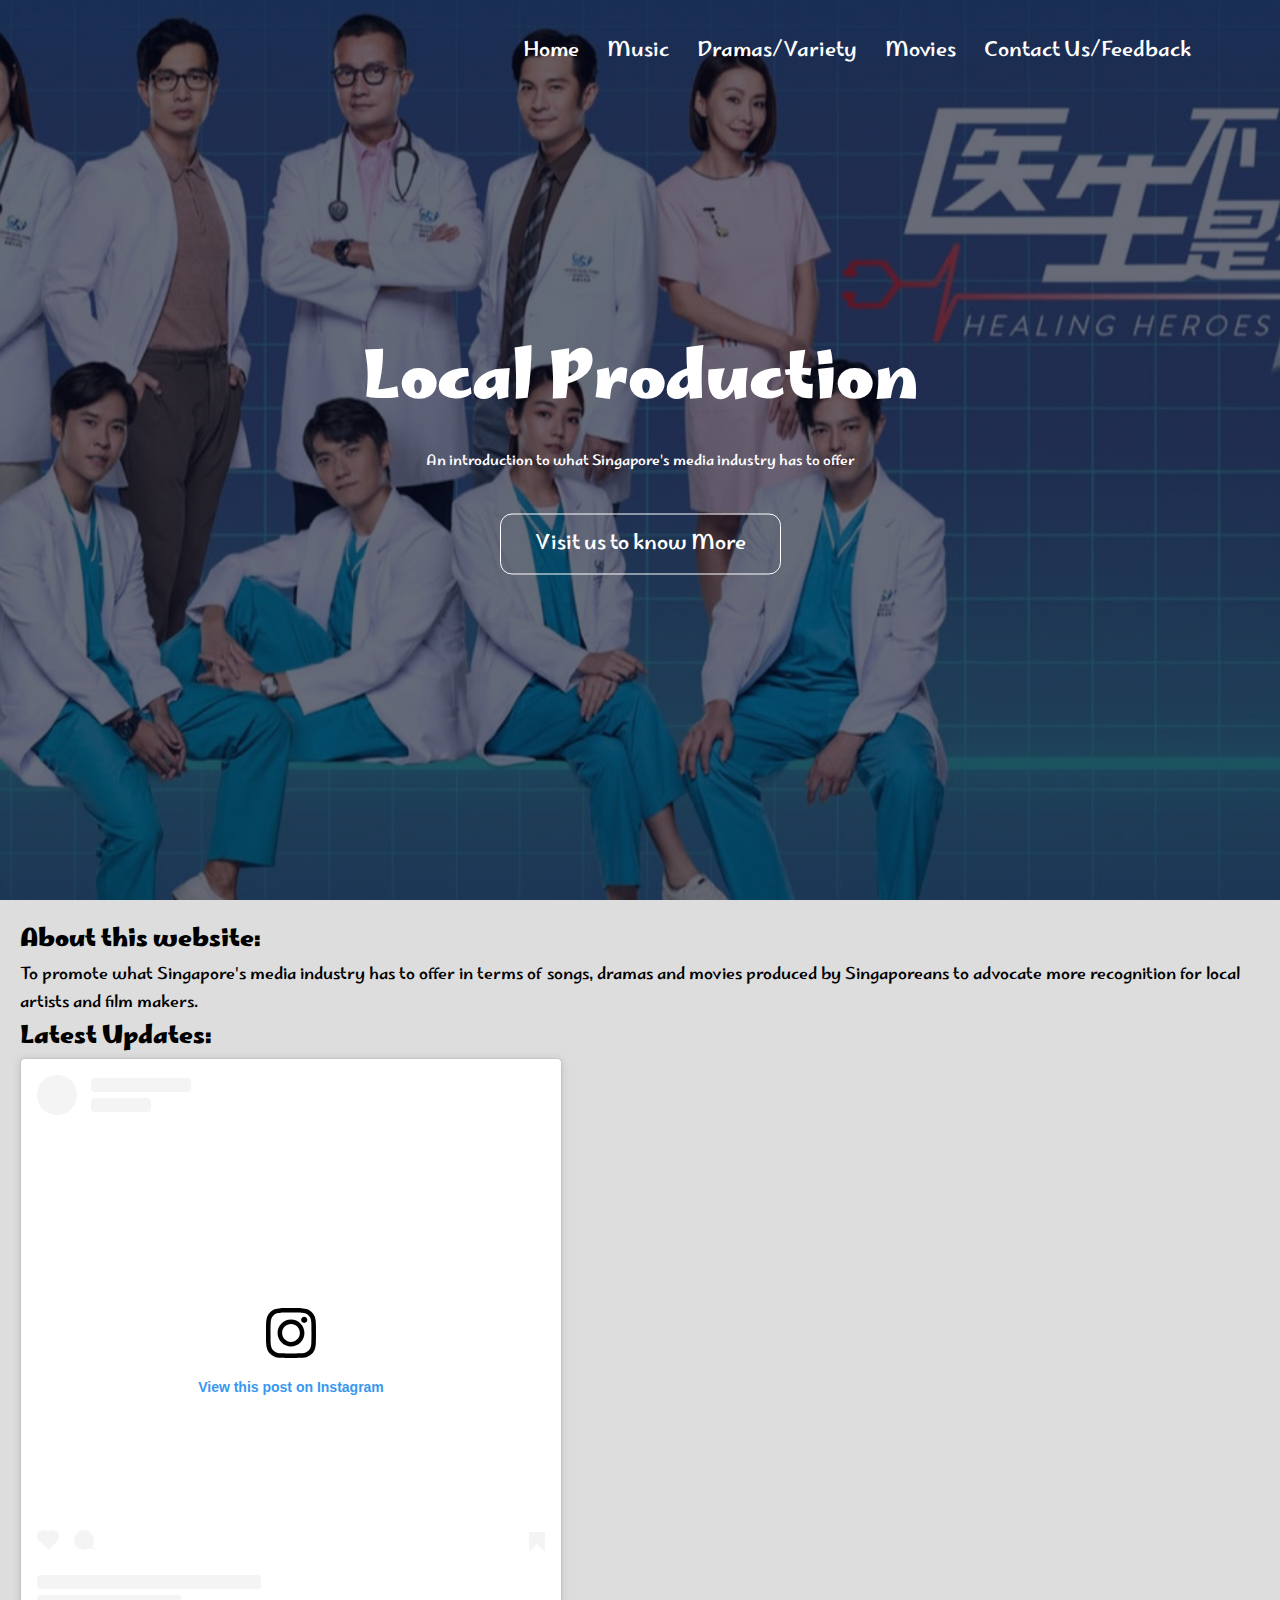
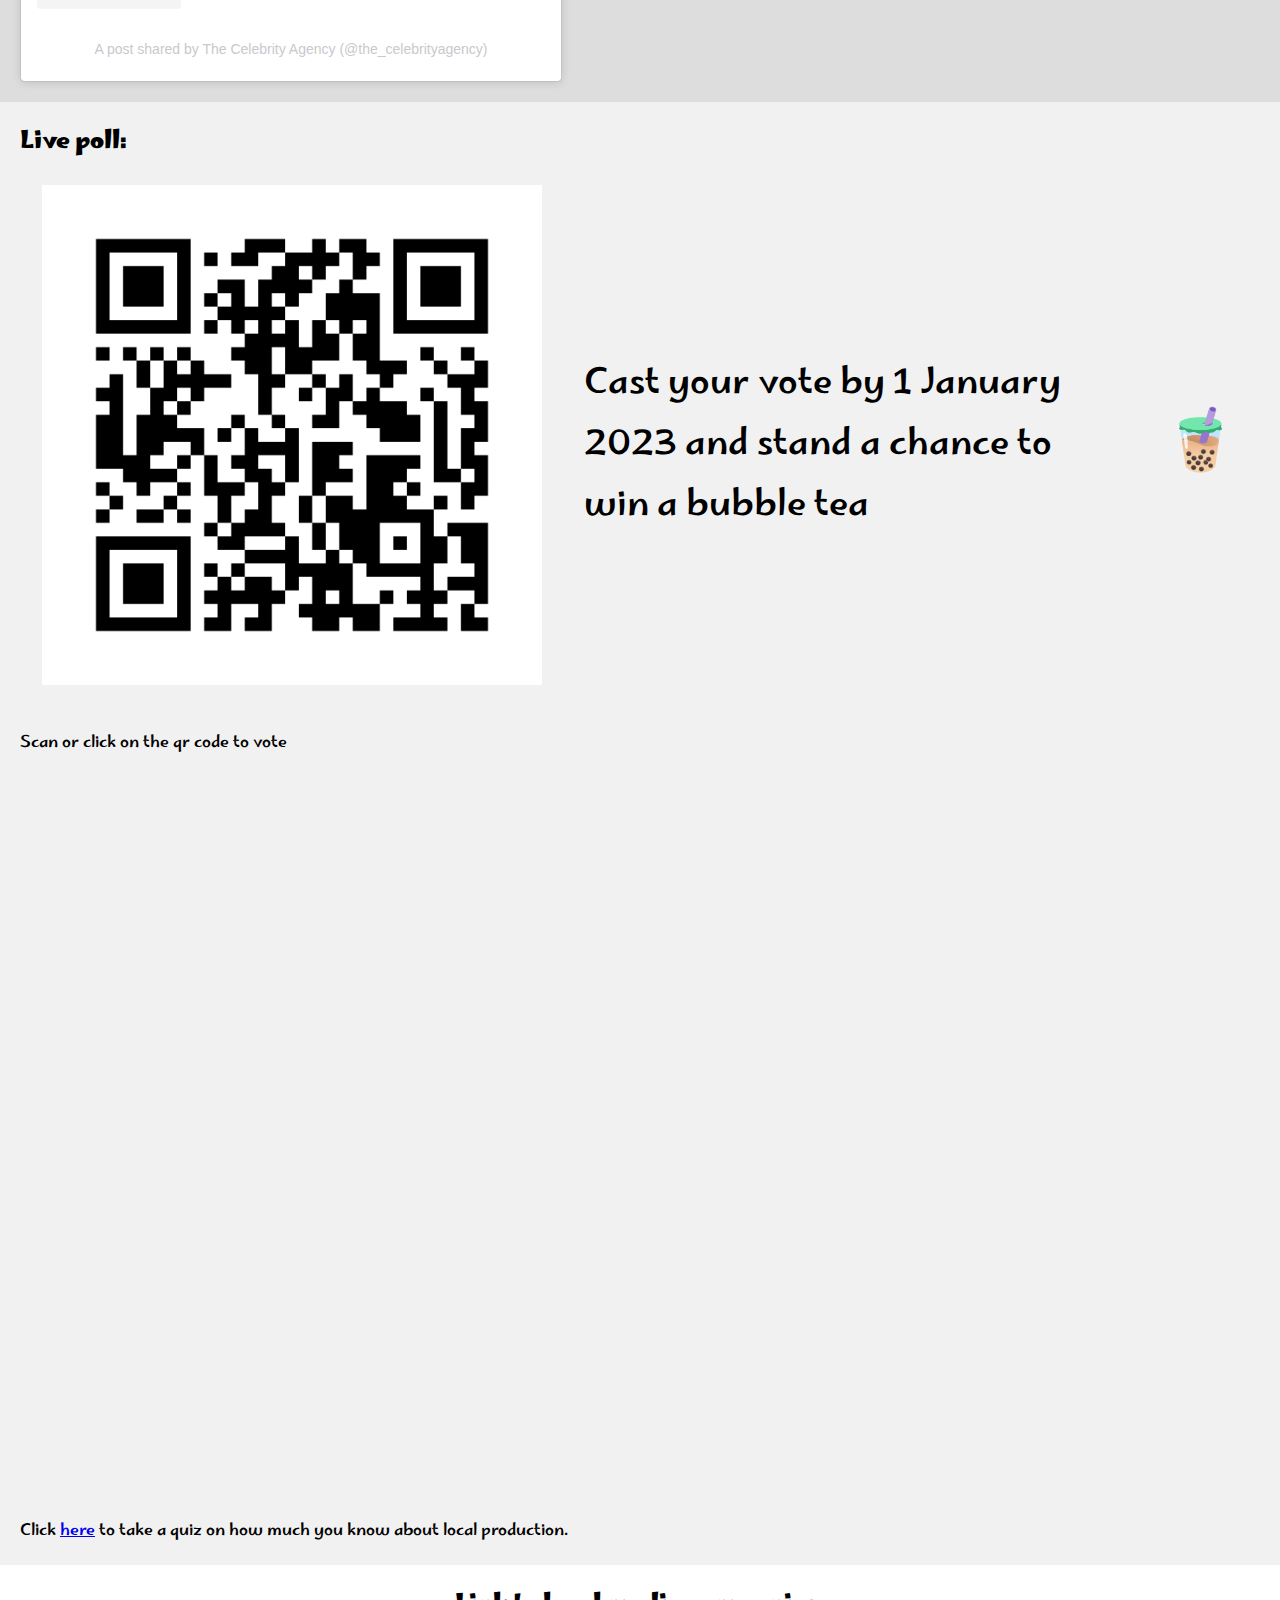
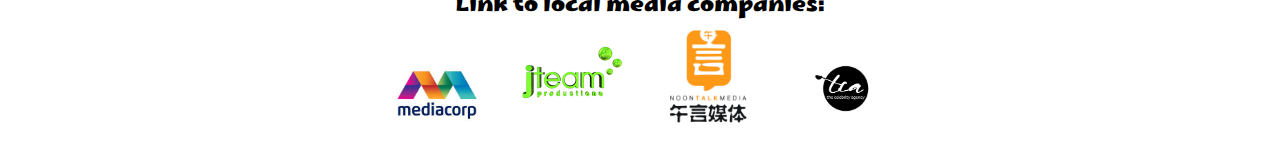
==== index.html @ 4b602568 "26 nov update" ====
<!DOCTYPE html>
<html lang="en">
<head>
    <meta charset="UTF-8">
    <meta http-equiv="X-UA-Compatible" content="IE=edge">
    <meta name="viewport" content="width=device-width, initial-scale=1.0">
    <title>Assignment 1</title>
    <link rel="icon" type="image/x-icon" href="/images/view.jpg">
    <link rel="stylesheet" href="style1.css">
    <link rel="preconnect" href="https://fonts.googleapis.com">
    <link rel="preconnect" href="https://fonts.gstatic.com" crossorigin>
    <link href="https://fonts.googleapis.com/css2?family=Marhey:wght@300&display=swap" rel="stylesheet">
    <link rel="stylesheet" href="https://stackpath.bootstrapcdn.com/font-awesome/4.7.0/css/font-awesome.min.css">
    
</head>
<body>
    <div class="homeheader">
        <nav>
            <div class="nav-links" id="navLinks">
                <i class="fa fa-times" onclick="hideMenu()"></i>
                <ul>
                    <li><a href="#">Home</a></li>
                    <li><a href="music.html">Music</a></li>
                    <li><a href="drama.html">Dramas/Variety</a></li>
                    <li><a href="">Movies</a></li>
                    <li><a href="">Contact Us/Feedback</a></li>
                </ul>
            </div>
            <i class="fa fa-bars" onclick="showMenu()"></i>
        </nav>
        <div class="textbox">
            <h1>Local Production</h1>
            <p>An introduction to what Singapore's media industry has to offer</p>
            <a href="" class="button">Visit us to know More</a>
        </div>
    </div>

    <div class="row">
        <div class="side">
          <h2>About this website: </h2>
          <p>To promote what Singapore's media 
              industry has to offer in terms of songs, dramas and 
              movies produced by Singaporeans to advocate more 
              recognition for local artists and film makers.</p>
            <h2>Latest Updates: </h2>
            <blockquote class="instagram-media" data-instgrm-captioned data-instgrm-permalink="https://www.instagram.com/p/ClJdMvepI_I/?utm_source=ig_embed&amp;utm_campaign=loading" data-instgrm-version="14" style=" background:#FFF; border:0; border-radius:3px; box-shadow:0 0 1px 0 rgba(0,0,0,0.5),0 1px 10px 0 rgba(0,0,0,0.15); margin: 1px; max-width:540px; min-width:326px; padding:0; width:99.375%; width:-webkit-calc(100% - 2px); width:calc(100% - 2px);"><div style="padding:16px;"> <a href="https://www.instagram.com/p/ClJdMvepI_I/?utm_source=ig_embed&amp;utm_campaign=loading" style=" background:#FFFFFF; line-height:0; padding:0 0; text-align:center; text-decoration:none; width:100%;" target="_blank"> <div style=" display: flex; flex-direction: row; align-items: center;"> <div style="background-color: #F4F4F4; border-radius: 50%; flex-grow: 0; height: 40px; margin-right: 14px; width: 40px;"></div> <div style="display: flex; flex-direction: column; flex-grow: 1; justify-content: center;"> <div style=" background-color: #F4F4F4; border-radius: 4px; flex-grow: 0; height: 14px; margin-bottom: 6px; width: 100px;"></div> <div style=" background-color: #F4F4F4; border-radius: 4px; flex-grow: 0; height: 14px; width: 60px;"></div></div></div><div style="padding: 19% 0;"></div> <div style="display:block; height:50px; margin:0 auto 12px; width:50px;"><svg width="50px" height="50px" viewBox="0 0 60 60" version="1.1" xmlns="https://www.w3.org/2000/svg" xmlns:xlink="https://www.w3.org/1999/xlink"><g stroke="none" stroke-width="1" fill="none" fill-rule="evenodd"><g transform="translate(-511.000000, -20.000000)" fill="#000000"><g><path d="M556.869,30.41 C554.814,30.41 553.148,32.076 553.148,34.131 C553.148,36.186 554.814,37.852 556.869,37.852 C558.924,37.852 560.59,36.186 560.59,34.131 C560.59,32.076 558.924,30.41 556.869,30.41 M541,60.657 C535.114,60.657 530.342,55.887 530.342,50 C530.342,44.114 535.114,39.342 541,39.342 C546.887,39.342 551.658,44.114 551.658,50 C551.658,55.887 546.887,60.657 541,60.657 M541,33.886 C532.1,33.886 524.886,41.1 524.886,50 C524.886,58.899 532.1,66.113 541,66.113 C549.9,66.113 557.115,58.899 557.115,50 C557.115,41.1 549.9,33.886 541,33.886 M565.378,62.101 C565.244,65.022 564.756,66.606 564.346,67.663 C563.803,69.06 563.154,70.057 562.106,71.106 C561.058,72.155 560.06,72.803 558.662,73.347 C557.607,73.757 556.021,74.244 553.102,74.378 C549.944,74.521 548.997,74.552 541,74.552 C533.003,74.552 532.056,74.521 528.898,74.378 C525.979,74.244 524.393,73.757 523.338,73.347 C521.94,72.803 520.942,72.155 519.894,71.106 C518.846,70.057 518.197,69.06 517.654,67.663 C517.244,66.606 516.755,65.022 516.623,62.101 C516.479,58.943 516.448,57.996 516.448,50 C516.448,42.003 516.479,41.056 516.623,37.899 C516.755,34.978 517.244,33.391 517.654,32.338 C518.197,30.938 518.846,29.942 519.894,28.894 C520.942,27.846 521.94,27.196 523.338,26.654 C524.393,26.244 525.979,25.756 528.898,25.623 C532.057,25.479 533.004,25.448 541,25.448 C548.997,25.448 549.943,25.479 553.102,25.623 C556.021,25.756 557.607,26.244 558.662,26.654 C560.06,27.196 561.058,27.846 562.106,28.894 C563.154,29.942 563.803,30.938 564.346,32.338 C564.756,33.391 565.244,34.978 565.378,37.899 C565.522,41.056 565.552,42.003 565.552,50 C565.552,57.996 565.522,58.943 565.378,62.101 M570.82,37.631 C570.674,34.438 570.167,32.258 569.425,30.349 C568.659,28.377 567.633,26.702 565.965,25.035 C564.297,23.368 562.623,22.342 560.652,21.575 C558.743,20.834 556.562,20.326 553.369,20.18 C550.169,20.033 549.148,20 541,20 C532.853,20 531.831,20.033 528.631,20.18 C525.438,20.326 523.257,20.834 521.349,21.575 C519.376,22.342 517.703,23.368 516.035,25.035 C514.368,26.702 513.342,28.377 512.574,30.349 C511.834,32.258 511.326,34.438 511.181,37.631 C511.035,40.831 511,41.851 511,50 C511,58.147 511.035,59.17 511.181,62.369 C511.326,65.562 511.834,67.743 512.574,69.651 C513.342,71.625 514.368,73.296 516.035,74.965 C517.703,76.634 519.376,77.658 521.349,78.425 C523.257,79.167 525.438,79.673 528.631,79.82 C531.831,79.965 532.853,80.001 541,80.001 C549.148,80.001 550.169,79.965 553.369,79.82 C556.562,79.673 558.743,79.167 560.652,78.425 C562.623,77.658 564.297,76.634 565.965,74.965 C567.633,73.296 568.659,71.625 569.425,69.651 C570.167,67.743 570.674,65.562 570.82,62.369 C570.966,59.17 571,58.147 571,50 C571,41.851 570.966,40.831 570.82,37.631"></path></g></g></g></svg></div><div style="padding-top: 8px;"> <div style=" color:#3897f0; font-family:Arial,sans-serif; font-size:14px; font-style:normal; font-weight:550; line-height:18px;">View this post on Instagram</div></div><div style="padding: 12.5% 0;"></div> <div style="display: flex; flex-direction: row; margin-bottom: 14px; align-items: center;"><div> <div style="background-color: #F4F4F4; border-radius: 50%; height: 12.5px; width: 12.5px; transform: translateX(0px) translateY(7px);"></div> <div style="background-color: #F4F4F4; height: 12.5px; transform: rotate(-45deg) translateX(3px) translateY(1px); width: 12.5px; flex-grow: 0; margin-right: 14px; margin-left: 2px;"></div> <div style="background-color: #F4F4F4; border-radius: 50%; height: 12.5px; width: 12.5px; transform: translateX(9px) translateY(-18px);"></div></div><div style="margin-left: 8px;"> <div style=" background-color: #F4F4F4; border-radius: 50%; flex-grow: 0; height: 20px; width: 20px;"></div> <div style=" width: 0; height: 0; border-top: 2px solid transparent; border-left: 6px solid #f4f4f4; border-bottom: 2px solid transparent; transform: translateX(16px) translateY(-4px) rotate(30deg)"></div></div><div style="margin-left: auto;"> <div style=" width: 0px; border-top: 8px solid #F4F4F4; border-right: 8px solid transparent; transform: translateY(16px);"></div> <div style=" background-color: #F4F4F4; flex-grow: 0; height: 12px; width: 16px; transform: translateY(-4px);"></div> <div style=" width: 0; height: 0; border-top: 8px solid #F4F4F4; border-left: 8px solid transparent; transform: translateY(-4px) translateX(8px);"></div></div></div> <div style="display: flex; flex-direction: column; flex-grow: 1; justify-content: center; margin-bottom: 24px;"> <div style=" background-color: #F4F4F4; border-radius: 4px; flex-grow: 0; height: 14px; margin-bottom: 6px; width: 224px;"></div> <div style=" background-color: #F4F4F4; border-radius: 4px; flex-grow: 0; height: 14px; width: 144px;"></div></div></a><p style=" color:#c9c8cd; font-family:Arial,sans-serif; font-size:14px; line-height:17px; margin-bottom:0; margin-top:8px; overflow:hidden; padding:8px 0 7px; text-align:center; text-overflow:ellipsis; white-space:nowrap;"><a href="https://www.instagram.com/p/ClJdMvepI_I/?utm_source=ig_embed&amp;utm_campaign=loading" style=" color:#c9c8cd; font-family:Arial,sans-serif; font-size:14px; font-style:normal; font-weight:normal; line-height:17px; text-decoration:none;" target="_blank">A post shared by The Celebrity Agency (@the_celebrityagency)</a></p></div></blockquote> <script async src="//www.instagram.com/embed.js"></script>
            
        </div>
        <div class="main">
          <h2>Live poll: </h2>
          <table>
            <tr>
                <td><a href="https://www.menti.com/alieu81djxgp" target="_blank"><img src="images/mentimeter_qr_code.png" alt="qr code"></a></td>
                <td>Cast your vote by 1 January 2023 and stand a chance to win a bubble tea</td>
                <td class="bbt"> &#129483;</td>
            </tr>
          </table>
          
          <p>Scan or click on the qr code to vote </p>
          <div style='position: relative; padding-bottom: 56.25%; padding-top: 35px; height: 0; overflow: hidden;'><iframe sandbox='allow-scripts allow-same-origin' allowfullscreen='true' allowtransparency='true' frameborder='0' height='315' src='https://www.mentimeter.com/app/presentation/alr4zv8i4zewime5y5rqk4ont7d98p7d/embed' style='position: absolute; top: 0; left: 0; width: 100%;height: 100%' width='420'></iframe></div>
          <br>
          <p>Click <a href="quiz.html" target="_blank" class="text">here</a> to take a quiz on how much you know about local production.</p>
          
        </div>
    </div>
    <div class="footer">
        <h2>Link to local media companies: </h2>
        <a href="https://www.mediacorp.sg/" target="_blank"><img src="images/mediacorp.jpeg" alt=""></a>&emsp;&emsp;
        <a href="https://jteam.com.sg/" target="_blank"><img src="images/jteam.png" alt=""></a>&emsp;&emsp;
        <a href="https://noontalk.com/" target="_blank"><img src="images/noontalk.jpeg" alt=""></a>&emsp;&emsp;
        <a href="https://www.mediacorp.sg/business/tca" target="_blank"><img src="images/tca.jpg" alt="" ></a>
    </div>

    <!----JavaScript for toggle menu---->
    <script>
        var navLinks=document.getElementById("navLinks");
        function showMenu(){
            navLinks.style.left="0";
        }
        function hideMenu(){
            navLinks.style.left="-200px";
        }
    </script>

</body>
</html>
---- style1.css ----
*{
    margin:0;
    padding:0;
    font-family: 'Marhey', cursive;
}

img{
    width:100px;
}

table img{
    width:500px;
}

table{
    width:100%;
}

table td{
    font-size: 35px;
    padding:20px;
}

.newbutton{
    display:inline-block;
    text-decoration:none;
    color:black;
    border:1px solid black;
    padding:12px 34px;
    font-size: 20px;
    background:transparent;
    position:relative;
    cursor:pointer;
    border-radius: 12px;
    background:lightblue;
}

.newbutton:hover{
    border: 1px solid #f44336;
    background:#f44336;
    transition: 1s;
    color:white;

}

.bbt{
    font-size:60px;
}

.homeheader{
    min-height: 100vh;
    width: 100%;
    background-image: linear-gradient(rgba(4, 9, 30, 0.6),rgba(4,9,30,0.6)),url(images/yisheng1.jpg);
    background-position:center;
    background-size:cover;
    position:relative;
    
}

.musicheader{
    min-height: 100vh;
    width: 100%;
    background-image: linear-gradient(rgba(4, 9, 30, 0.6),rgba(4,9,30,0.6)),url(images/music.webp);
    background-position:center;
    background-size:cover;
    position:relative;
    
}

.dramaheader{
    min-height: 100vh;
    width: 100%;
    background-image: linear-gradient(rgba(4, 9, 30, 0.6),rgba(4,9,30,0.6)),url(images/drama.jpg);
    background-position:center;
    background-size:cover;
    position:relative;
    
}

.quizheader{
    min-height: 100vh;
    width: 100%;
    background-image: linear-gradient(rgba(4, 9, 30, 0.6),rgba(4,9,30,0.6)),url(images/quiz.jpeg);
    background-position:center;
    background-size:cover;
    position:relative;
    
}

nav{
    display:flex;
    padding: 2% 6%;
    justify-content: space-between;
    align-items: center;
    
}


.nav-links{
    flex:1;
    text-align:right;
    
}

.nav-links ul li{
    list-style:none;
    display:inline-block;
    padding: 8px 12px;
    position:relative; 
}

.nav-links ul li a{
    color:#fff;
    text-decoration: none;
    font-size: 20px;
}

.nav-links ul li::after{
    content: '';
    width:0%;
    height: 2px;
    background:#f44336;
    display:block;
    margin:auto;
    transition: 0.5s;
}

.nav-links ul li:hover:after{
    width:100%;
}

.textbox{
    width:90%;
    color:#fff;
    position:absolute;
    top:50%;
    left:50%;
    transform:translate(-50%,-50%);
    text-align: center;
}

.textbox h1{
    font-size:65px;
}

.textbox p{
    margin:10px 0 40px;
    font-size:14px;
    color:#fff;
}

.button{
    display:inline-block;
    text-decoration:none;
    color:#fff;
    border:1px solid #fff;
    padding:12px 34px;
    font-size: 20px;
    background:transparent;
    position:relative;
    cursor:pointer;
    border-radius: 12px;
}

.button:hover{
    border: 1px solid #f44336;
    background:#f44336;
    transition: 1s;

}

nav .fa{
    display:none;
}


* {
    box-sizing: border-box;
  }

.row {  
    display: -ms-flexbox; /* IE10 */
    display: flex;
    -ms-flex-wrap: wrap; /* IE10 */
    flex-wrap: wrap;
}

.side {
    -ms-flex: 30%; /* IE10 */
    flex: 30%;
    background-color: #ddd;
    padding: 20px;
}

/* Main column */
.main {   
    -ms-flex: 70%; /* IE10 */
    flex: 70%;
    background-color: #f1f1f1;
    padding: 20px;
}

.footer {
    padding: 20px;
    text-align: center;
    background: white;
}



@media(max-width: 700px){
    .textbox h1{
        font-size:20px;
    }
    .nav-links ul li{
        display:block;
    }
    .nav-links{
        position:absolute;
        background:#f44336;
        height:100vh;
        width:200px;
        top:0;
        right:-200px;
        text-align: left;
        z-index:2;
        transition: 1s;
    }
    nav .fa{
        display:block;
        color:#fff;
        margin:10px;
        font-size:22px;
        cursor:pointer;
    }
    .nav-links ul{
        padding:30px;

    }
    .row{   
        flex-direction: column;
    }

    table td{
        font-size: 30px;
        display: flex;
        flex-direction: column;
        align-items: center;
        text-align: center;
    }

    table img{
        width:100%;
    }
    
}
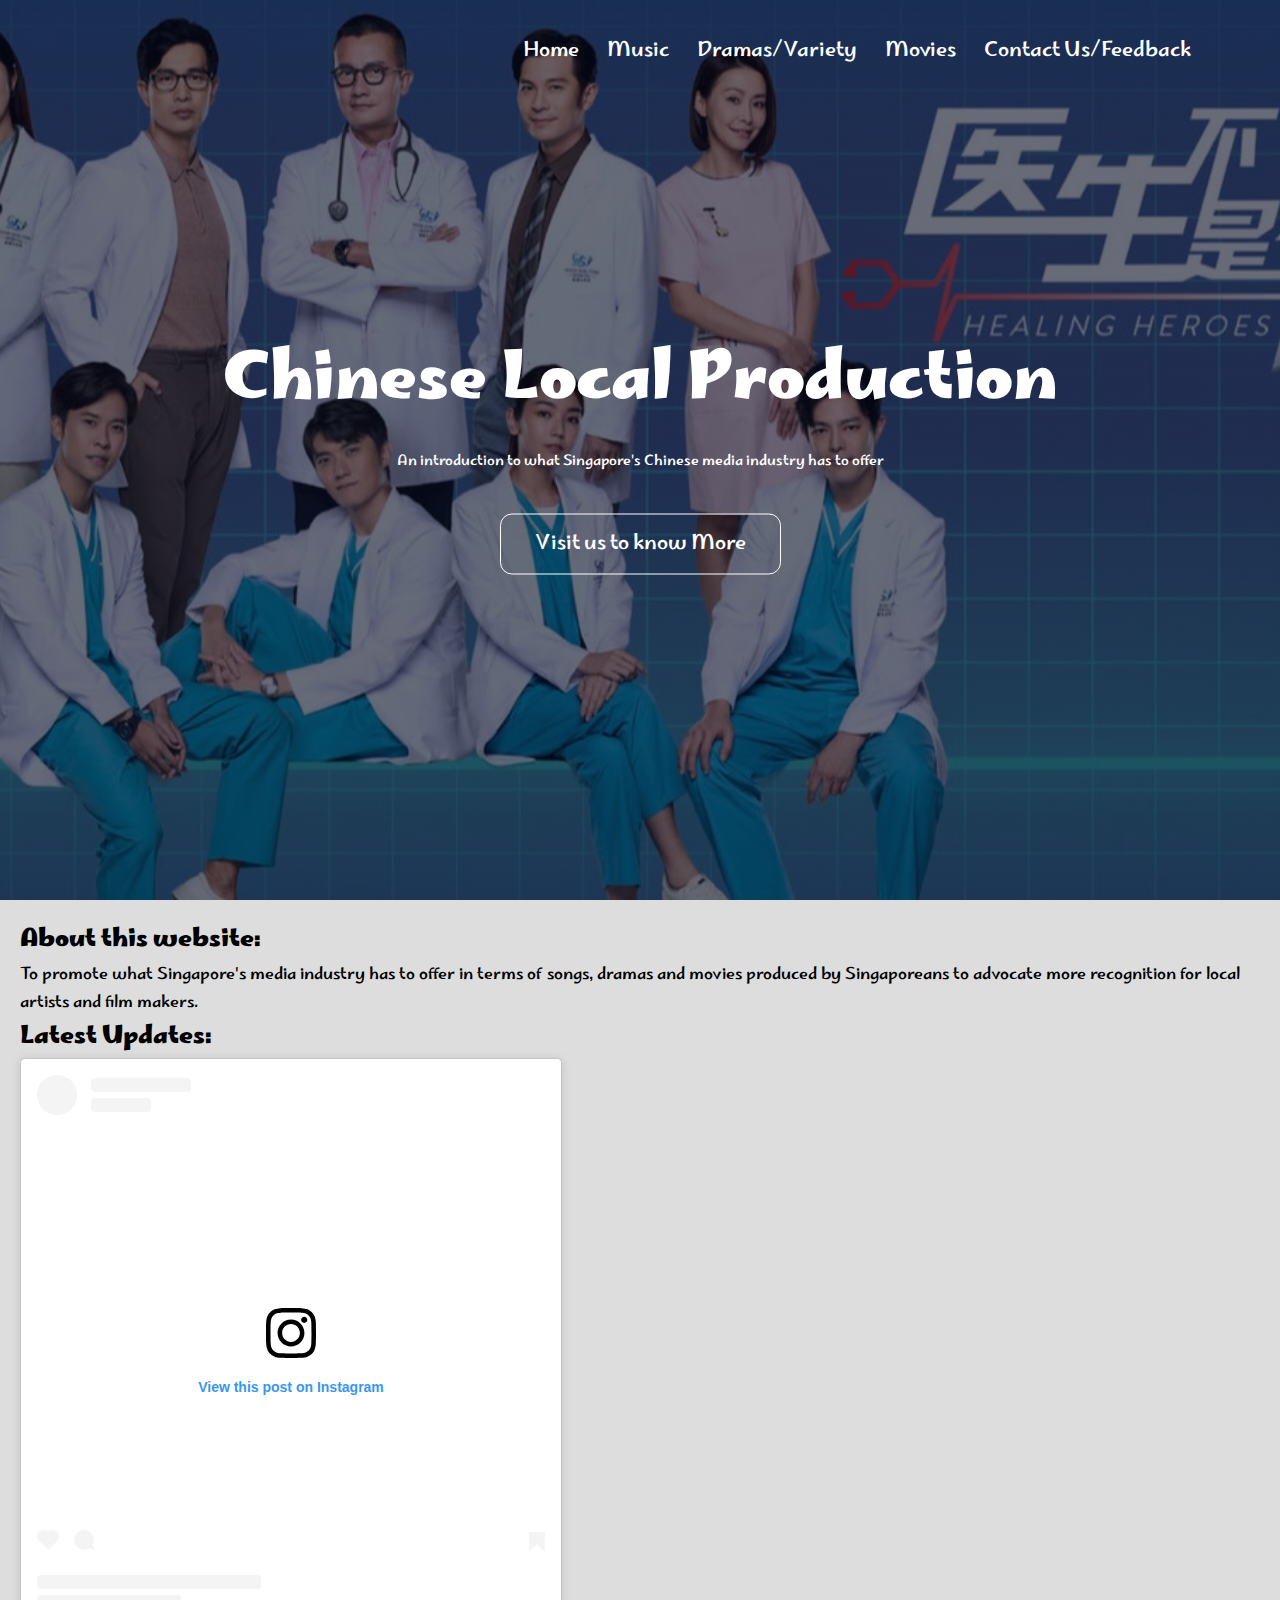
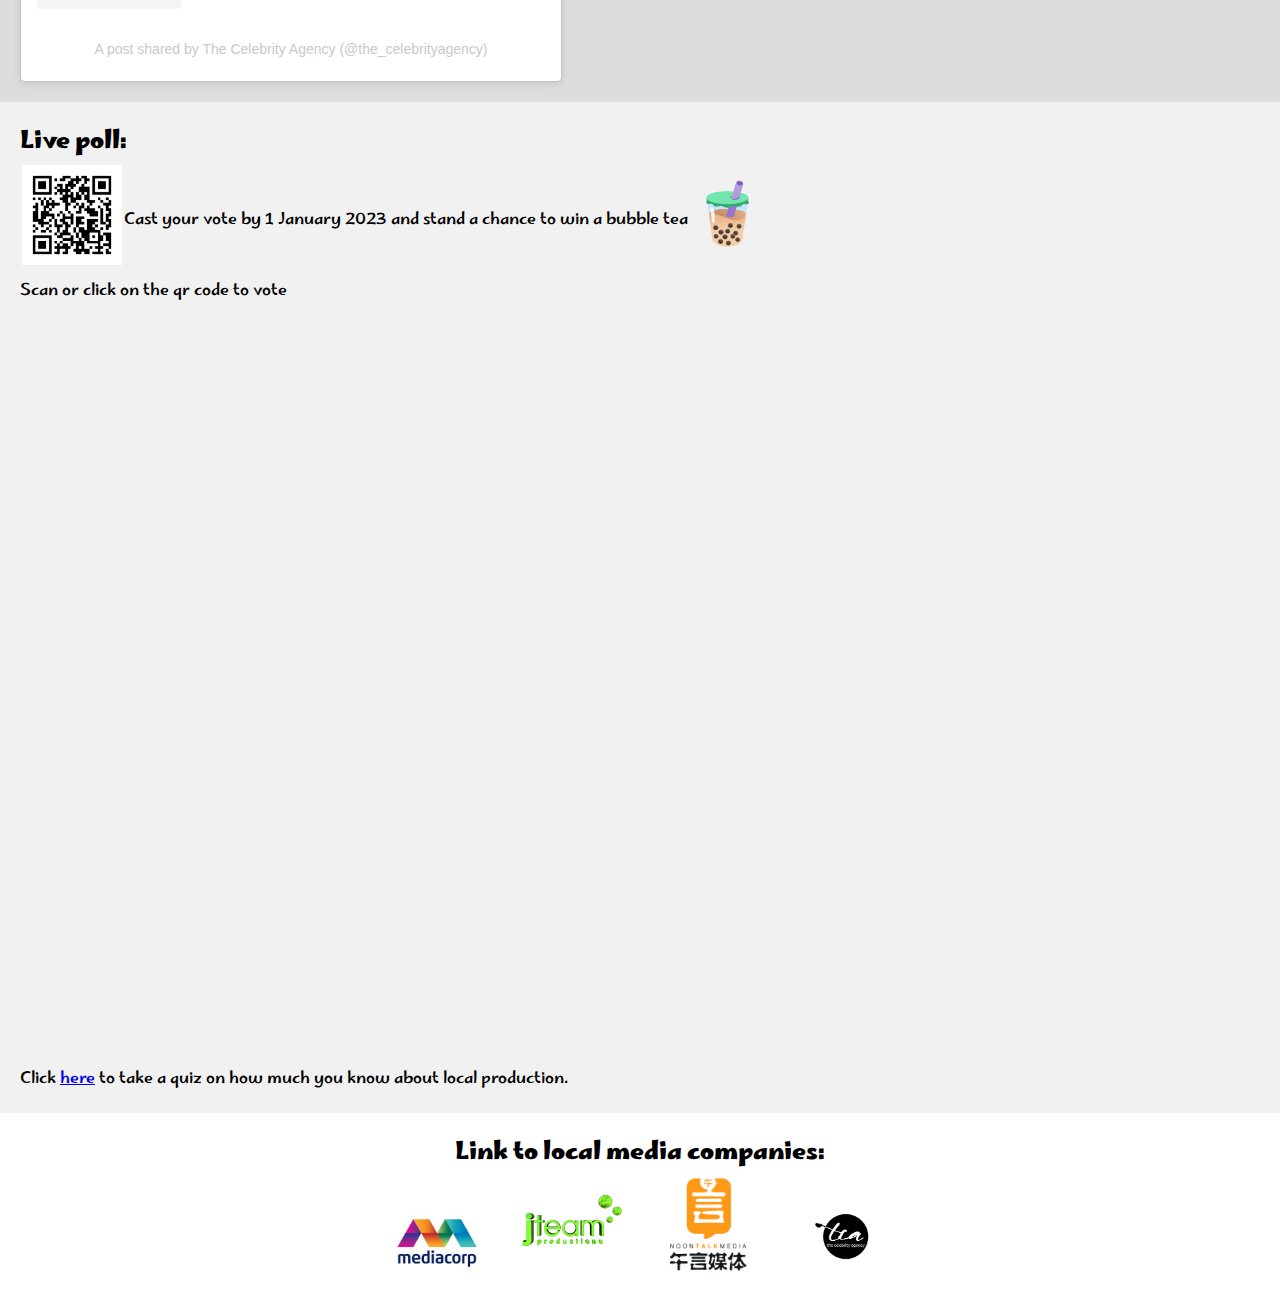
==== commit ef3b6591: "27 nov update" ====
--- a/index.html
+++ b/index.html
@@ -22,16 +22,16 @@
                     <li><a href="#">Home</a></li>
                     <li><a href="music.html">Music</a></li>
                     <li><a href="drama.html">Dramas/Variety</a></li>
-                    <li><a href="">Movies</a></li>
-                    <li><a href="">Contact Us/Feedback</a></li>
+                    <li><a href="movies.html">Movies</a></li>
+                    <li><a href="feedback.html">Contact Us/Feedback</a></li>
                 </ul>
             </div>
             <i class="fa fa-bars" onclick="showMenu()"></i>
         </nav>
         <div class="textbox">
-            <h1>Local Production</h1>
-            <p>An introduction to what Singapore's media industry has to offer</p>
-            <a href="" class="button">Visit us to know More</a>
+            <h1>Chinese Local Production</h1>
+            <p>An introduction to what Singapore's Chinese media industry has to offer</p>
+            <a href="https://www.mewatch.sg/" class="button">Visit us to know More</a>
         </div>
     </div>
 
@@ -48,7 +48,7 @@
         </div>
         <div class="main">
           <h2>Live poll: </h2>
-          <table>
+          <table class="special">
             <tr>
                 <td><a href="https://www.menti.com/alieu81djxgp" target="_blank"><img src="images/mentimeter_qr_code.png" alt="qr code"></a></td>
                 <td>Cast your vote by 1 January 2023 and stand a chance to win a bubble tea</td>
--- a/style1.css
+++ b/style1.css
@@ -8,16 +8,17 @@
     width:100px;
 }
 
-table img{
+
+.newtable img{
     width:500px;
 }
 
-table{
+.newtable{
     width:100%;
 }
 
-table td{
-    font-size: 35px;
+.newtable td{
+    font-size: 30px;
     padding:20px;
 }
 
@@ -240,16 +241,18 @@
     .row{   
         flex-direction: column;
     }
-
-    table td{
+    .newtable{
+        text-align: center;
+        display: inline-block;
+    }
+    .newtable td{
         font-size: 30px;
         display: flex;
         flex-direction: column;
         align-items: center;
-        text-align: center;
-    }
-
-    table img{
+    }
+
+    .newtable img{
         width:100%;
     }
     
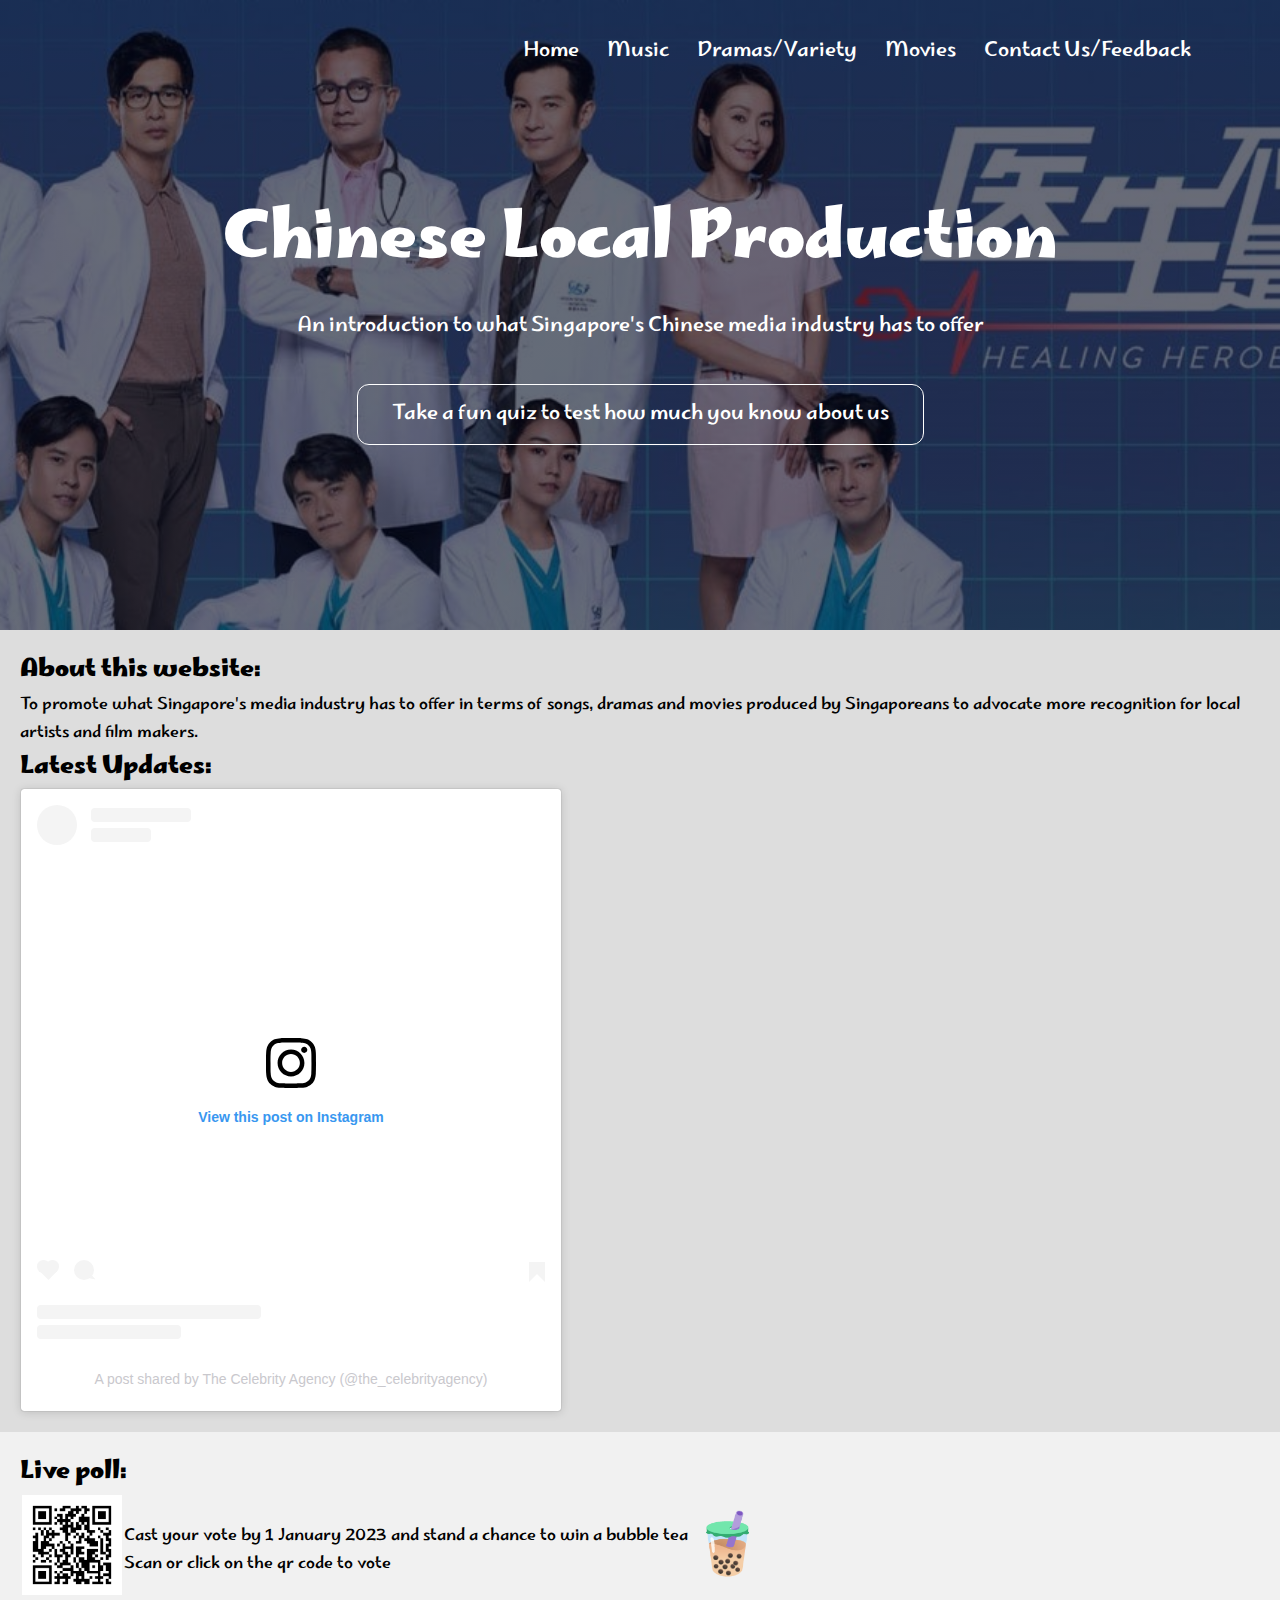
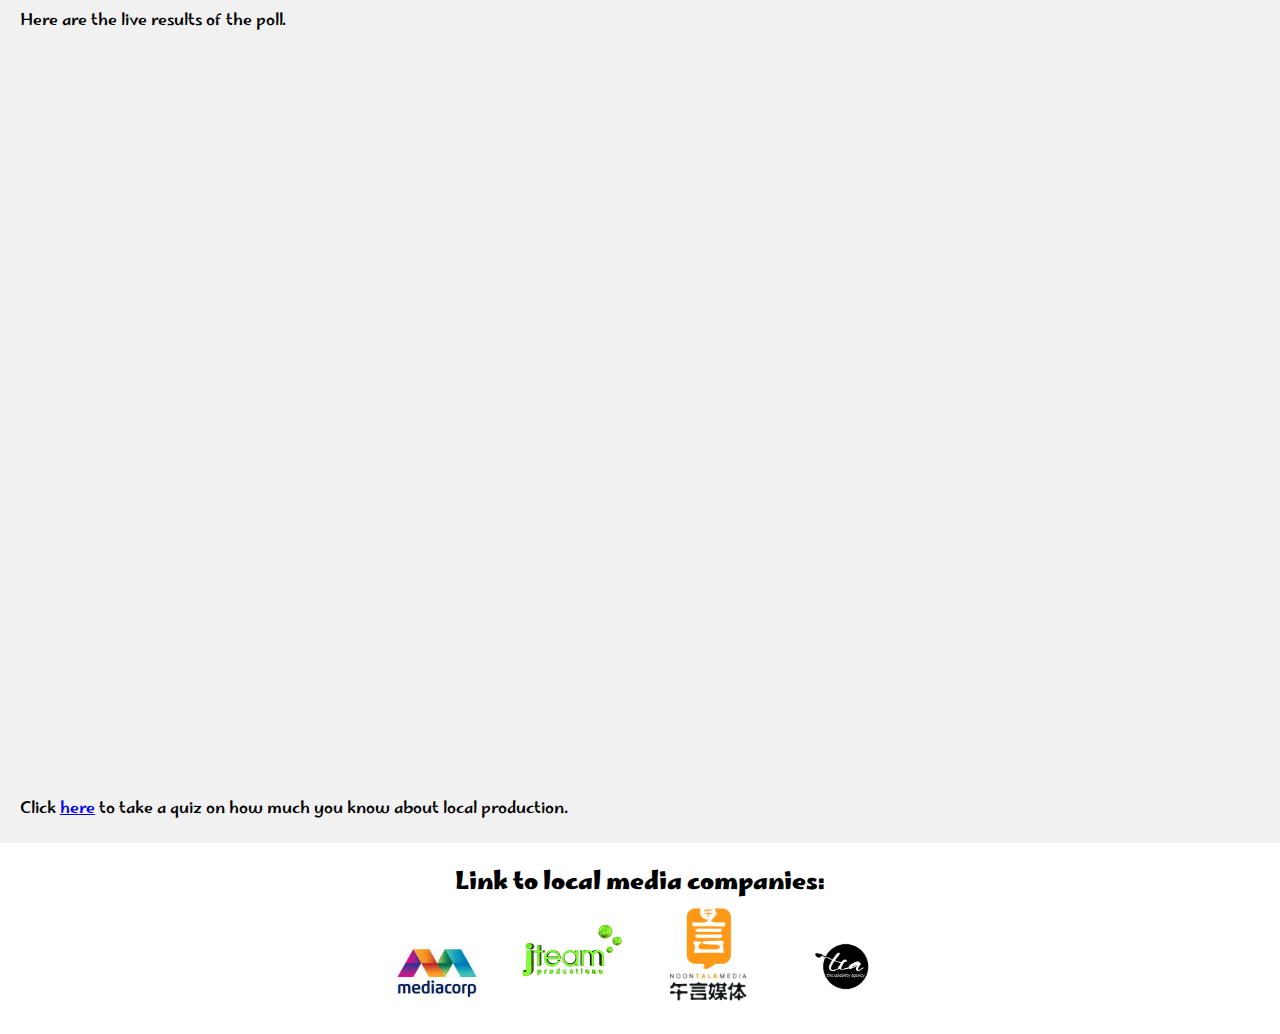
==== commit 5dac5a46: "form" ====
--- a/index.html
+++ b/index.html
@@ -4,8 +4,8 @@
     <meta charset="UTF-8">
     <meta http-equiv="X-UA-Compatible" content="IE=edge">
     <meta name="viewport" content="width=device-width, initial-scale=1.0">
-    <title>Assignment 1</title>
-    <link rel="icon" type="image/x-icon" href="/images/view.jpg">
+    <title>Home</title>
+    <link rel="icon" type="image/x-icon" href="/images/view-modified.png">
     <link rel="stylesheet" href="style1.css">
     <link rel="preconnect" href="https://fonts.googleapis.com">
     <link rel="preconnect" href="https://fonts.gstatic.com" crossorigin>
@@ -31,7 +31,7 @@
         <div class="textbox">
             <h1>Chinese Local Production</h1>
             <p>An introduction to what Singapore's Chinese media industry has to offer</p>
-            <a href="https://www.mewatch.sg/" class="button">Visit us to know More</a>
+            <a href="quiz1.html" class="button">Take a fun quiz to test how much you know about us</a>
         </div>
     </div>
 
@@ -51,15 +51,17 @@
           <table class="special">
             <tr>
                 <td><a href="https://www.menti.com/alieu81djxgp" target="_blank"><img src="images/mentimeter_qr_code.png" alt="qr code"></a></td>
-                <td>Cast your vote by 1 January 2023 and stand a chance to win a bubble tea</td>
+                <td>Cast your vote by 1 January 2023 and stand a chance to win a bubble tea
+                    <p>Scan or click on the qr code to vote </p>
+                </td>
                 <td class="bbt"> &#129483;</td>
             </tr>
           </table>
           
-          <p>Scan or click on the qr code to vote </p>
+          <p>Here are the live results of the poll.</p>
           <div style='position: relative; padding-bottom: 56.25%; padding-top: 35px; height: 0; overflow: hidden;'><iframe sandbox='allow-scripts allow-same-origin' allowfullscreen='true' allowtransparency='true' frameborder='0' height='315' src='https://www.mentimeter.com/app/presentation/alr4zv8i4zewime5y5rqk4ont7d98p7d/embed' style='position: absolute; top: 0; left: 0; width: 100%;height: 100%' width='420'></iframe></div>
           <br>
-          <p>Click <a href="quiz.html" target="_blank" class="text">here</a> to take a quiz on how much you know about local production.</p>
+          <p>Click <a href="quiz1.html" target="_blank" class="text">here</a> to take a quiz on how much you know about local production.</p>
           
         </div>
     </div>
--- a/style1.css
+++ b/style1.css
@@ -8,6 +8,11 @@
     width:100px;
 }
 
+#text{
+    color:white;
+    text-align: center;
+    font-size: 35px;
+}
 
 .newtable img{
     width:500px;
@@ -18,7 +23,7 @@
 }
 
 .newtable td{
-    font-size: 30px;
+    font-size: 25px;
     padding:20px;
 }
 
@@ -49,9 +54,9 @@
 }
 
 .homeheader{
-    min-height: 100vh;
-    width: 100%;
-    background-image: linear-gradient(rgba(4, 9, 30, 0.6),rgba(4,9,30,0.6)),url(images/yisheng1.jpg);
+    min-height: 70vh;
+    width: 100%;
+    background-image: linear-gradient(rgba(4, 9, 30, 0.6),rgba(4,9,30,0.6)),url(images/yisheng.jpg);
     background-position:center;
     background-size:cover;
     position:relative;
@@ -59,7 +64,7 @@
 }
 
 .musicheader{
-    min-height: 100vh;
+    min-height: 70vh;
     width: 100%;
     background-image: linear-gradient(rgba(4, 9, 30, 0.6),rgba(4,9,30,0.6)),url(images/music.webp);
     background-position:center;
@@ -69,9 +74,19 @@
 }
 
 .dramaheader{
-    min-height: 100vh;
+    min-height: 70vh;
     width: 100%;
     background-image: linear-gradient(rgba(4, 9, 30, 0.6),rgba(4,9,30,0.6)),url(images/drama.jpg);
+    background-position:center;
+    background-size:cover;
+    position:relative;
+    
+}
+
+.movieheader{
+    min-height: 70vh;
+    width: 100%;
+    background-image: linear-gradient(rgba(4, 9, 30, 0.6),rgba(4,9,30,0.6)),url(images/movie1.png);
     background-position:center;
     background-size:cover;
     position:relative;
@@ -81,11 +96,20 @@
 .quizheader{
     min-height: 100vh;
     width: 100%;
-    background-image: linear-gradient(rgba(4, 9, 30, 0.6),rgba(4,9,30,0.6)),url(images/quiz.jpeg);
-    background-position:center;
-    background-size:cover;
-    position:relative;
-    
+    background-image: linear-gradient(rgba(4, 9, 30, 0),rgba(4,9,30,0)),url(images/transparent.png);
+    background-position:center;
+    background-size:cover;
+    position:relative;
+    
+}
+
+.feedbackheader{
+    min-height: 70vh;
+    width: 100%;
+    background-image: linear-gradient(rgba(4, 9, 30, 0.6),rgba(4,9,30,0.6)),url(images/feedback.jpg);
+    background-position:center;
+    background-size:cover;
+    position:relative;
 }
 
 nav{
@@ -93,9 +117,11 @@
     padding: 2% 6%;
     justify-content: space-between;
     align-items: center;
-    
-}
-
+}
+
+.wrapper a span {
+    color: #000;
+}
 
 .nav-links{
     flex:1;
@@ -146,7 +172,7 @@
 
 .textbox p{
     margin:10px 0 40px;
-    font-size:14px;
+    font-size:20px;
     color:#fff;
 }
 
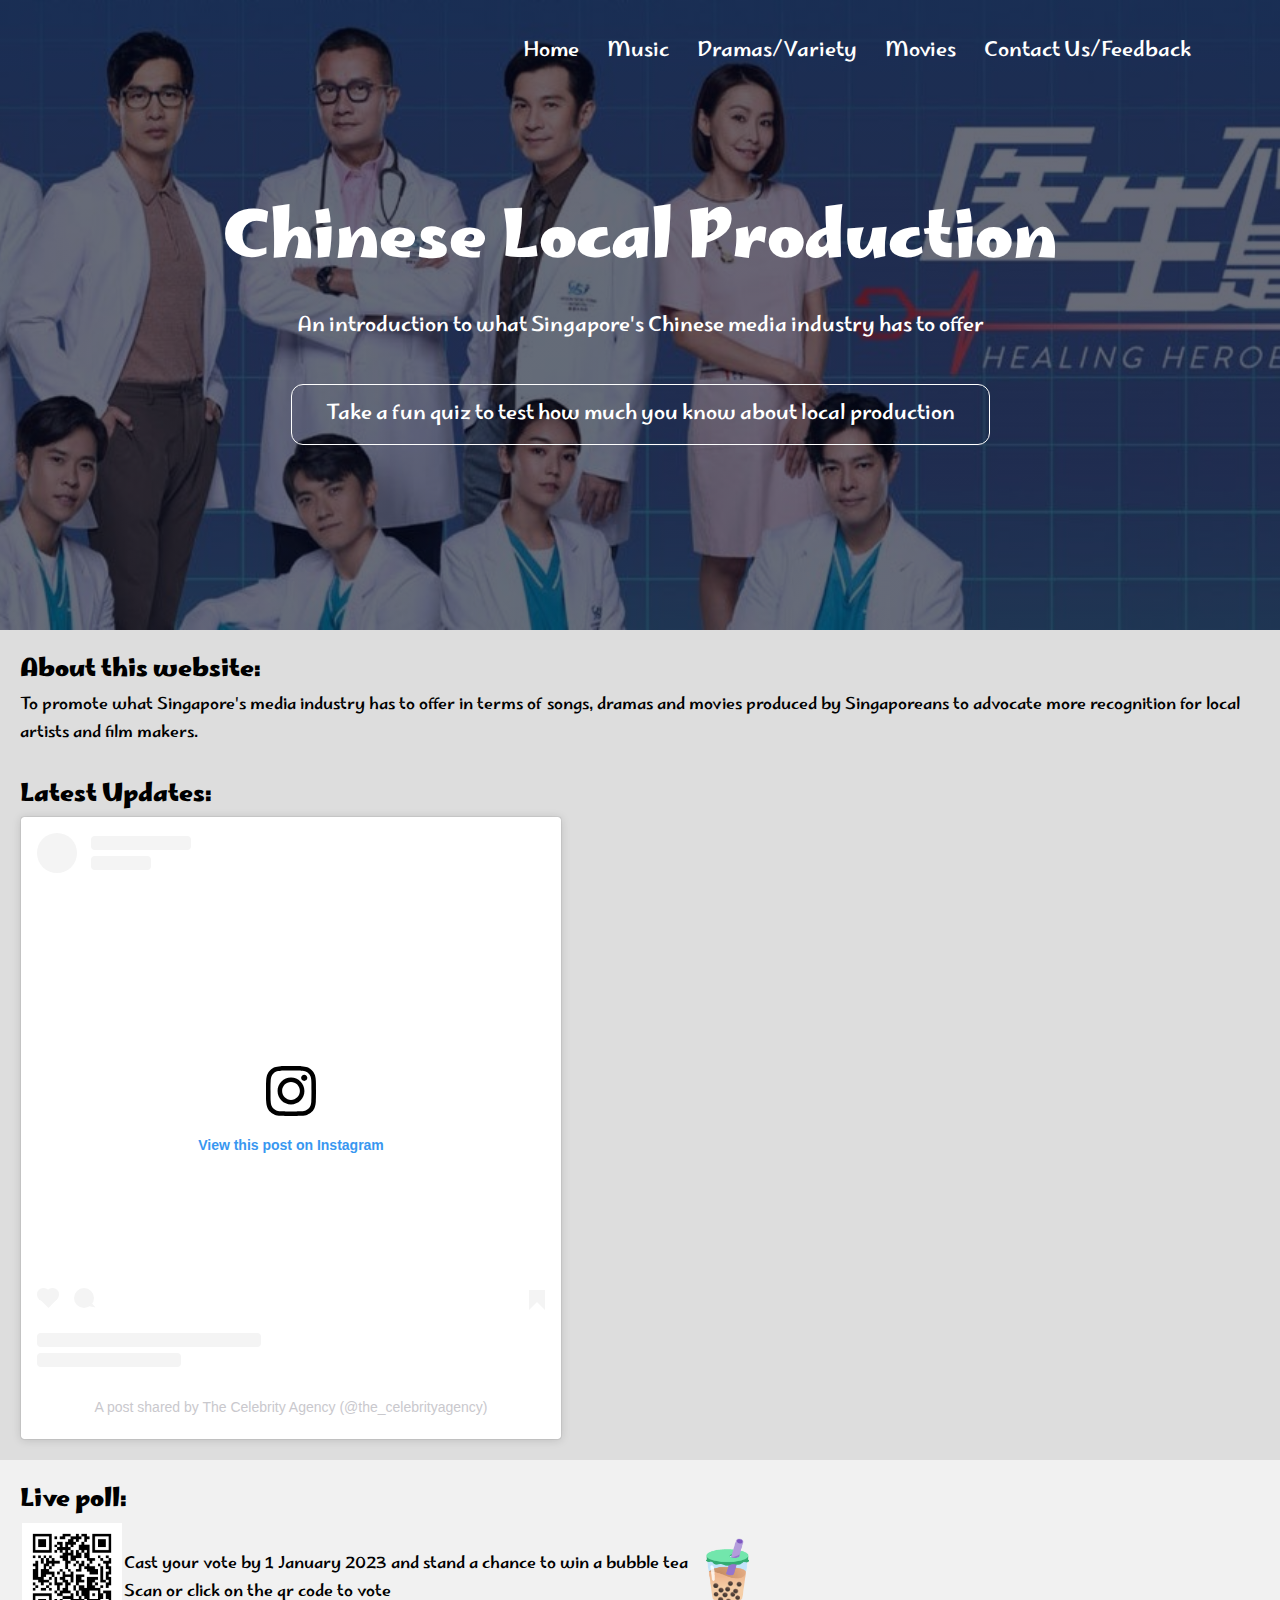
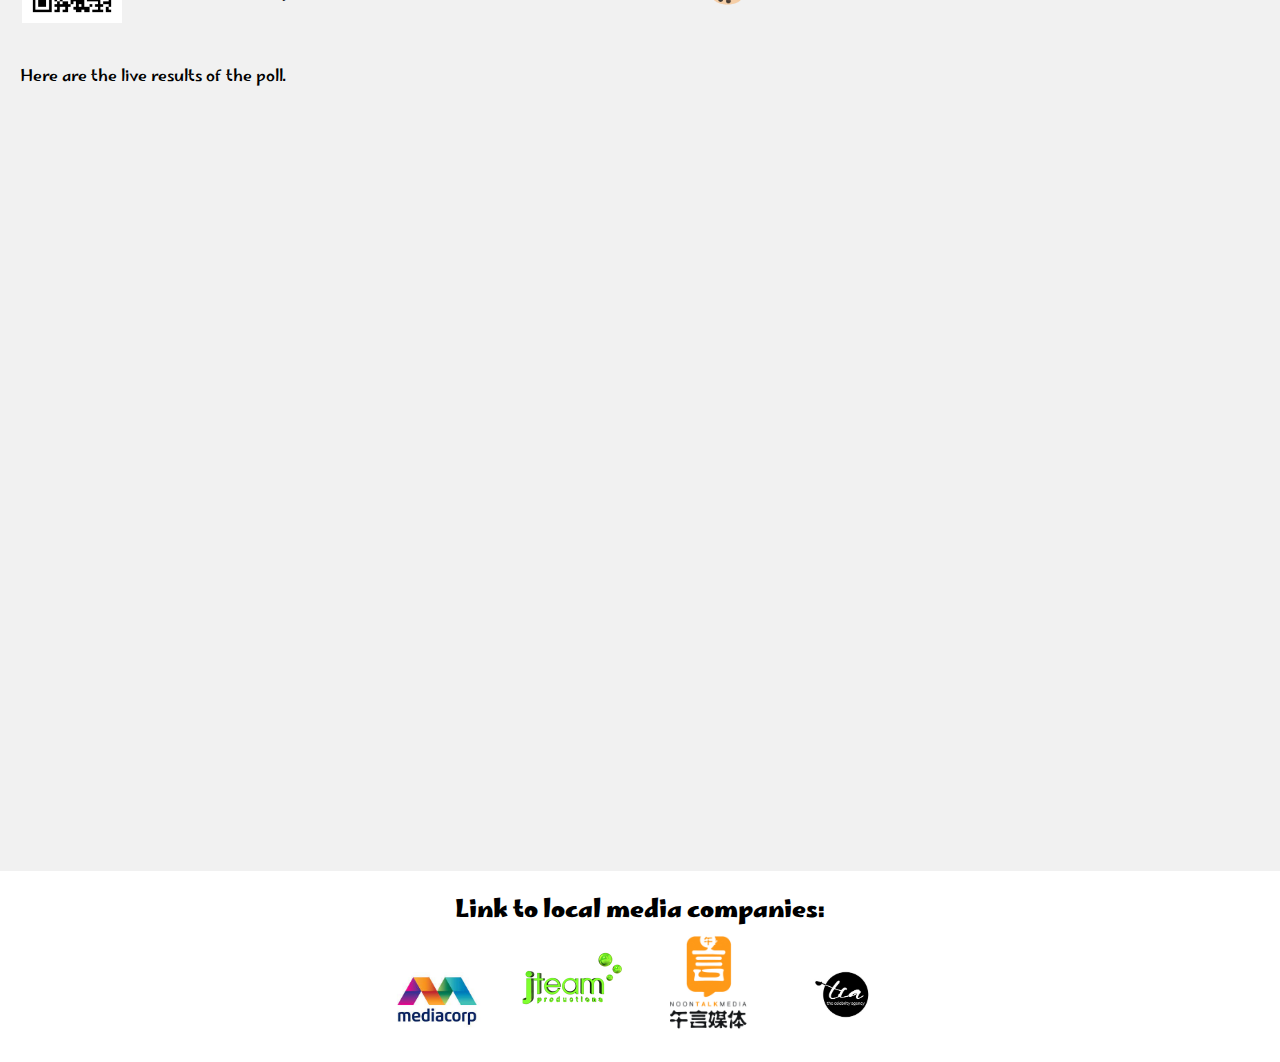
==== commit 93484856: "draft 1" ====
--- a/index.html
+++ b/index.html
@@ -11,9 +11,12 @@
     <link rel="preconnect" href="https://fonts.gstatic.com" crossorigin>
     <link href="https://fonts.googleapis.com/css2?family=Marhey:wght@300&display=swap" rel="stylesheet">
     <link rel="stylesheet" href="https://stackpath.bootstrapcdn.com/font-awesome/4.7.0/css/font-awesome.min.css">
-    
+    <script defer src="script1.js"></script>
 </head>
 <body>
+    <div id="progress">
+        <span id="progress-value">&#x1F815;</span>
+    </div>
     <div class="homeheader">
         <nav>
             <div class="nav-links" id="navLinks">
@@ -31,7 +34,7 @@
         <div class="textbox">
             <h1>Chinese Local Production</h1>
             <p>An introduction to what Singapore's Chinese media industry has to offer</p>
-            <a href="quiz1.html" class="button">Take a fun quiz to test how much you know about us</a>
+            <a href="quiz1.html" class="button">Take a fun quiz to test how much you know about local production</a>
         </div>
     </div>
 
@@ -42,7 +45,8 @@
               industry has to offer in terms of songs, dramas and 
               movies produced by Singaporeans to advocate more 
               recognition for local artists and film makers.</p>
-            <h2>Latest Updates: </h2>
+            <br>
+              <h2>Latest Updates: </h2>
             <blockquote class="instagram-media" data-instgrm-captioned data-instgrm-permalink="https://www.instagram.com/p/ClJdMvepI_I/?utm_source=ig_embed&amp;utm_campaign=loading" data-instgrm-version="14" style=" background:#FFF; border:0; border-radius:3px; box-shadow:0 0 1px 0 rgba(0,0,0,0.5),0 1px 10px 0 rgba(0,0,0,0.15); margin: 1px; max-width:540px; min-width:326px; padding:0; width:99.375%; width:-webkit-calc(100% - 2px); width:calc(100% - 2px);"><div style="padding:16px;"> <a href="https://www.instagram.com/p/ClJdMvepI_I/?utm_source=ig_embed&amp;utm_campaign=loading" style=" background:#FFFFFF; line-height:0; padding:0 0; text-align:center; text-decoration:none; width:100%;" target="_blank"> <div style=" display: flex; flex-direction: row; align-items: center;"> <div style="background-color: #F4F4F4; border-radius: 50%; flex-grow: 0; height: 40px; margin-right: 14px; width: 40px;"></div> <div style="display: flex; flex-direction: column; flex-grow: 1; justify-content: center;"> <div style=" background-color: #F4F4F4; border-radius: 4px; flex-grow: 0; height: 14px; margin-bottom: 6px; width: 100px;"></div> <div style=" background-color: #F4F4F4; border-radius: 4px; flex-grow: 0; height: 14px; width: 60px;"></div></div></div><div style="padding: 19% 0;"></div> <div style="display:block; height:50px; margin:0 auto 12px; width:50px;"><svg width="50px" height="50px" viewBox="0 0 60 60" version="1.1" xmlns="https://www.w3.org/2000/svg" xmlns:xlink="https://www.w3.org/1999/xlink"><g stroke="none" stroke-width="1" fill="none" fill-rule="evenodd"><g transform="translate(-511.000000, -20.000000)" fill="#000000"><g><path d="M556.869,30.41 C554.814,30.41 553.148,32.076 553.148,34.131 C553.148,36.186 554.814,37.852 556.869,37.852 C558.924,37.852 560.59,36.186 560.59,34.131 C560.59,32.076 558.924,30.41 556.869,30.41 M541,60.657 C535.114,60.657 530.342,55.887 530.342,50 C530.342,44.114 535.114,39.342 541,39.342 C546.887,39.342 551.658,44.114 551.658,50 C551.658,55.887 546.887,60.657 541,60.657 M541,33.886 C532.1,33.886 524.886,41.1 524.886,50 C524.886,58.899 532.1,66.113 541,66.113 C549.9,66.113 557.115,58.899 557.115,50 C557.115,41.1 549.9,33.886 541,33.886 M565.378,62.101 C565.244,65.022 564.756,66.606 564.346,67.663 C563.803,69.06 563.154,70.057 562.106,71.106 C561.058,72.155 560.06,72.803 558.662,73.347 C557.607,73.757 556.021,74.244 553.102,74.378 C549.944,74.521 548.997,74.552 541,74.552 C533.003,74.552 532.056,74.521 528.898,74.378 C525.979,74.244 524.393,73.757 523.338,73.347 C521.94,72.803 520.942,72.155 519.894,71.106 C518.846,70.057 518.197,69.06 517.654,67.663 C517.244,66.606 516.755,65.022 516.623,62.101 C516.479,58.943 516.448,57.996 516.448,50 C516.448,42.003 516.479,41.056 516.623,37.899 C516.755,34.978 517.244,33.391 517.654,32.338 C518.197,30.938 518.846,29.942 519.894,28.894 C520.942,27.846 521.94,27.196 523.338,26.654 C524.393,26.244 525.979,25.756 528.898,25.623 C532.057,25.479 533.004,25.448 541,25.448 C548.997,25.448 549.943,25.479 553.102,25.623 C556.021,25.756 557.607,26.244 558.662,26.654 C560.06,27.196 561.058,27.846 562.106,28.894 C563.154,29.942 563.803,30.938 564.346,32.338 C564.756,33.391 565.244,34.978 565.378,37.899 C565.522,41.056 565.552,42.003 565.552,50 C565.552,57.996 565.522,58.943 565.378,62.101 M570.82,37.631 C570.674,34.438 570.167,32.258 569.425,30.349 C568.659,28.377 567.633,26.702 565.965,25.035 C564.297,23.368 562.623,22.342 560.652,21.575 C558.743,20.834 556.562,20.326 553.369,20.18 C550.169,20.033 549.148,20 541,20 C532.853,20 531.831,20.033 528.631,20.18 C525.438,20.326 523.257,20.834 521.349,21.575 C519.376,22.342 517.703,23.368 516.035,25.035 C514.368,26.702 513.342,28.377 512.574,30.349 C511.834,32.258 511.326,34.438 511.181,37.631 C511.035,40.831 511,41.851 511,50 C511,58.147 511.035,59.17 511.181,62.369 C511.326,65.562 511.834,67.743 512.574,69.651 C513.342,71.625 514.368,73.296 516.035,74.965 C517.703,76.634 519.376,77.658 521.349,78.425 C523.257,79.167 525.438,79.673 528.631,79.82 C531.831,79.965 532.853,80.001 541,80.001 C549.148,80.001 550.169,79.965 553.369,79.82 C556.562,79.673 558.743,79.167 560.652,78.425 C562.623,77.658 564.297,76.634 565.965,74.965 C567.633,73.296 568.659,71.625 569.425,69.651 C570.167,67.743 570.674,65.562 570.82,62.369 C570.966,59.17 571,58.147 571,50 C571,41.851 570.966,40.831 570.82,37.631"></path></g></g></g></svg></div><div style="padding-top: 8px;"> <div style=" color:#3897f0; font-family:Arial,sans-serif; font-size:14px; font-style:normal; font-weight:550; line-height:18px;">View this post on Instagram</div></div><div style="padding: 12.5% 0;"></div> <div style="display: flex; flex-direction: row; margin-bottom: 14px; align-items: center;"><div> <div style="background-color: #F4F4F4; border-radius: 50%; height: 12.5px; width: 12.5px; transform: translateX(0px) translateY(7px);"></div> <div style="background-color: #F4F4F4; height: 12.5px; transform: rotate(-45deg) translateX(3px) translateY(1px); width: 12.5px; flex-grow: 0; margin-right: 14px; margin-left: 2px;"></div> <div style="background-color: #F4F4F4; border-radius: 50%; height: 12.5px; width: 12.5px; transform: translateX(9px) translateY(-18px);"></div></div><div style="margin-left: 8px;"> <div style=" background-color: #F4F4F4; border-radius: 50%; flex-grow: 0; height: 20px; width: 20px;"></div> <div style=" width: 0; height: 0; border-top: 2px solid transparent; border-left: 6px solid #f4f4f4; border-bottom: 2px solid transparent; transform: translateX(16px) translateY(-4px) rotate(30deg)"></div></div><div style="margin-left: auto;"> <div style=" width: 0px; border-top: 8px solid #F4F4F4; border-right: 8px solid transparent; transform: translateY(16px);"></div> <div style=" background-color: #F4F4F4; flex-grow: 0; height: 12px; width: 16px; transform: translateY(-4px);"></div> <div style=" width: 0; height: 0; border-top: 8px solid #F4F4F4; border-left: 8px solid transparent; transform: translateY(-4px) translateX(8px);"></div></div></div> <div style="display: flex; flex-direction: column; flex-grow: 1; justify-content: center; margin-bottom: 24px;"> <div style=" background-color: #F4F4F4; border-radius: 4px; flex-grow: 0; height: 14px; margin-bottom: 6px; width: 224px;"></div> <div style=" background-color: #F4F4F4; border-radius: 4px; flex-grow: 0; height: 14px; width: 144px;"></div></div></a><p style=" color:#c9c8cd; font-family:Arial,sans-serif; font-size:14px; line-height:17px; margin-bottom:0; margin-top:8px; overflow:hidden; padding:8px 0 7px; text-align:center; text-overflow:ellipsis; white-space:nowrap;"><a href="https://www.instagram.com/p/ClJdMvepI_I/?utm_source=ig_embed&amp;utm_campaign=loading" style=" color:#c9c8cd; font-family:Arial,sans-serif; font-size:14px; font-style:normal; font-weight:normal; line-height:17px; text-decoration:none;" target="_blank">A post shared by The Celebrity Agency (@the_celebrityagency)</a></p></div></blockquote> <script async src="//www.instagram.com/embed.js"></script>
             
         </div>
@@ -57,11 +61,11 @@
                 <td class="bbt"> &#129483;</td>
             </tr>
           </table>
+          <br>
+          <p>Here are the live results of the poll.</p>
+          <div style='position: relative; padding-bottom: 56.25%; padding-top: 35px; height: 0; overflow: hidden;'><iframe sandbox='allow-scripts allow-same-origin' allowfullscreen='true' allowtransparency='true' frameborder='0' height='315' src='https://www.mentimeter.com/app/presentation/alr4zv8i4zewime5y5rqk4ont7d98p7d/embed' style='position: absolute; top: 0; left: 0; width: 80%;height:80%' width='420'></iframe></div>
+          <br>
           
-          <p>Here are the live results of the poll.</p>
-          <div style='position: relative; padding-bottom: 56.25%; padding-top: 35px; height: 0; overflow: hidden;'><iframe sandbox='allow-scripts allow-same-origin' allowfullscreen='true' allowtransparency='true' frameborder='0' height='315' src='https://www.mentimeter.com/app/presentation/alr4zv8i4zewime5y5rqk4ont7d98p7d/embed' style='position: absolute; top: 0; left: 0; width: 100%;height: 100%' width='420'></iframe></div>
-          <br>
-          <p>Click <a href="quiz1.html" target="_blank" class="text">here</a> to take a quiz on how much you know about local production.</p>
           
         </div>
     </div>
--- a/style1.css
+++ b/style1.css
@@ -2,6 +2,32 @@
     margin:0;
     padding:0;
     font-family: 'Marhey', cursive;
+}
+html{
+    scroll-behavior: smooth;
+}
+#progress{
+    position: fixed;
+    bottom: 20px;
+    right: 10px;
+    width:70px;
+    display: none;
+    place-items: center;
+    border-radius: 50%;
+    box-shadow: 0 0 10px rgba(0, 0, 0, 0.2);
+    cursor: pointer;
+}
+
+#progress-value{
+    display: block;
+    height: calc(100% - 15px);
+    width: calc(100% - 15px);
+    background-color: #ffffff;
+    border-radius: 50%;
+    display: grid;
+    place-items: center;
+    font-size: 35px;
+    color:#001a2e;
 }
 
 img{
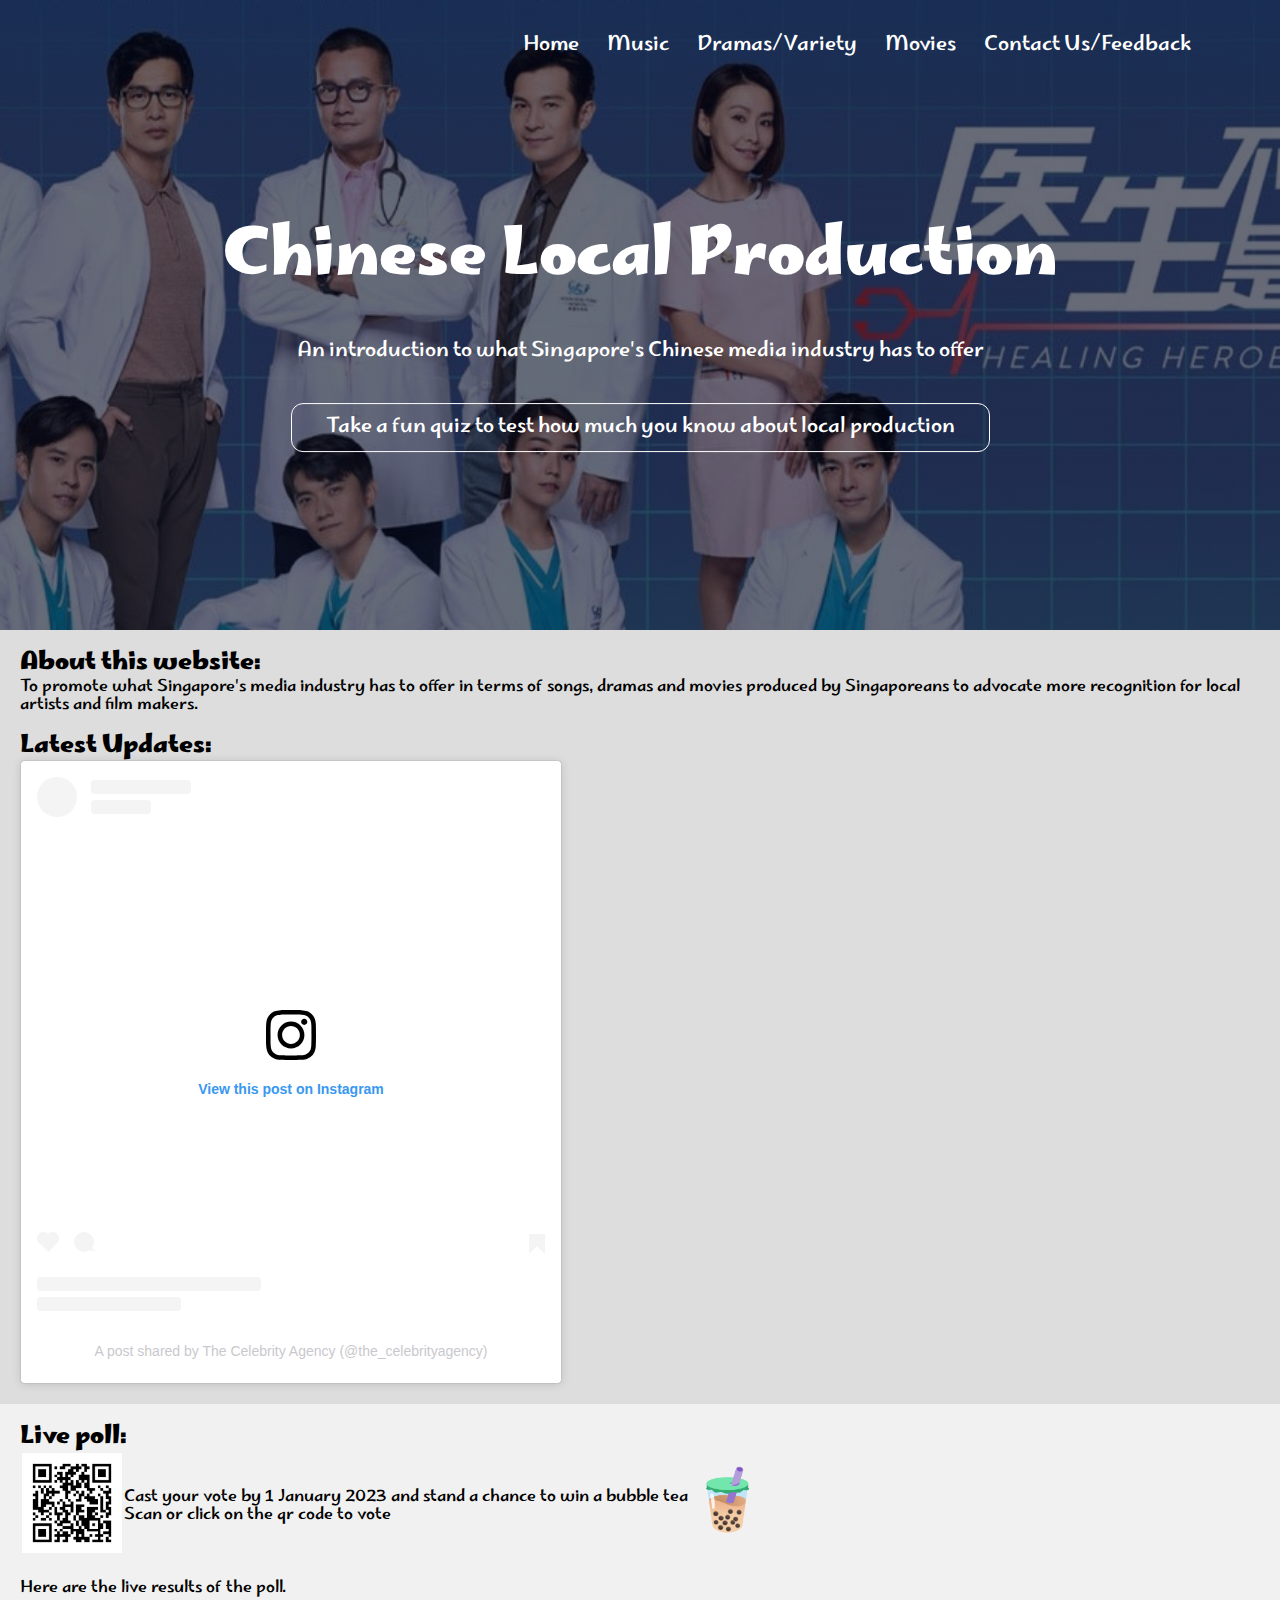
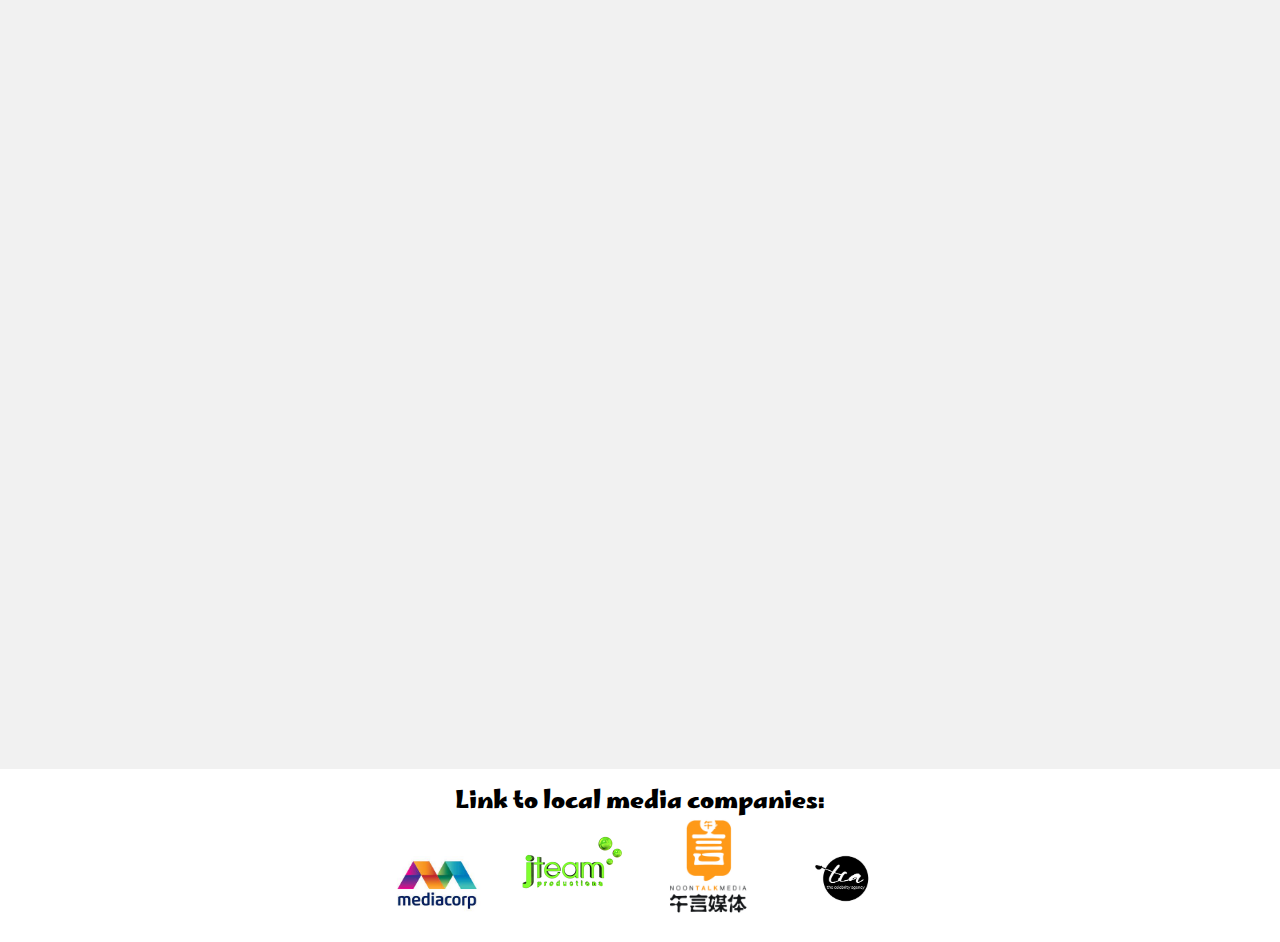
==== commit ca1f59fd: "draft 2" ====
--- a/index.html
+++ b/index.html
@@ -7,6 +7,7 @@
     <title>Home</title>
     <link rel="icon" type="image/x-icon" href="/images/view-modified.png">
     <link rel="stylesheet" href="style1.css">
+    <link rel="stylesheet" href="normalize.css">
     <link rel="preconnect" href="https://fonts.googleapis.com">
     <link rel="preconnect" href="https://fonts.gstatic.com" crossorigin>
     <link href="https://fonts.googleapis.com/css2?family=Marhey:wght@300&display=swap" rel="stylesheet">
--- a/style1.css
+++ b/style1.css
@@ -10,6 +10,7 @@
     position: fixed;
     bottom: 20px;
     right: 10px;
+    height:70px;
     width:70px;
     display: none;
     place-items: center;
@@ -45,10 +46,15 @@
 }
 
 .newtable{
-    width:100%;
+    width:95%;
 }
 
 .newtable td{
+    font-size: 25px;
+    padding:20px;
+}
+
+.info{
     font-size: 25px;
     padding:20px;
 }
@@ -58,7 +64,7 @@
     text-decoration:none;
     color:black;
     border:1px solid black;
-    padding:12px 34px;
+    padding:12px 20px;
     font-size: 20px;
     background:transparent;
     position:relative;
@@ -274,7 +280,7 @@
         height:100vh;
         width:200px;
         top:0;
-        right:-200px;
+        left:-200px;
         text-align: left;
         z-index:2;
         transition: 1s;
@@ -298,7 +304,7 @@
         display: inline-block;
     }
     .newtable td{
-        font-size: 30px;
+        font-size: 25px;
         display: flex;
         flex-direction: column;
         align-items: center;
@@ -307,5 +313,9 @@
     .newtable img{
         width:100%;
     }
+
+    .video{
+        width:100%;
+    }
     
 }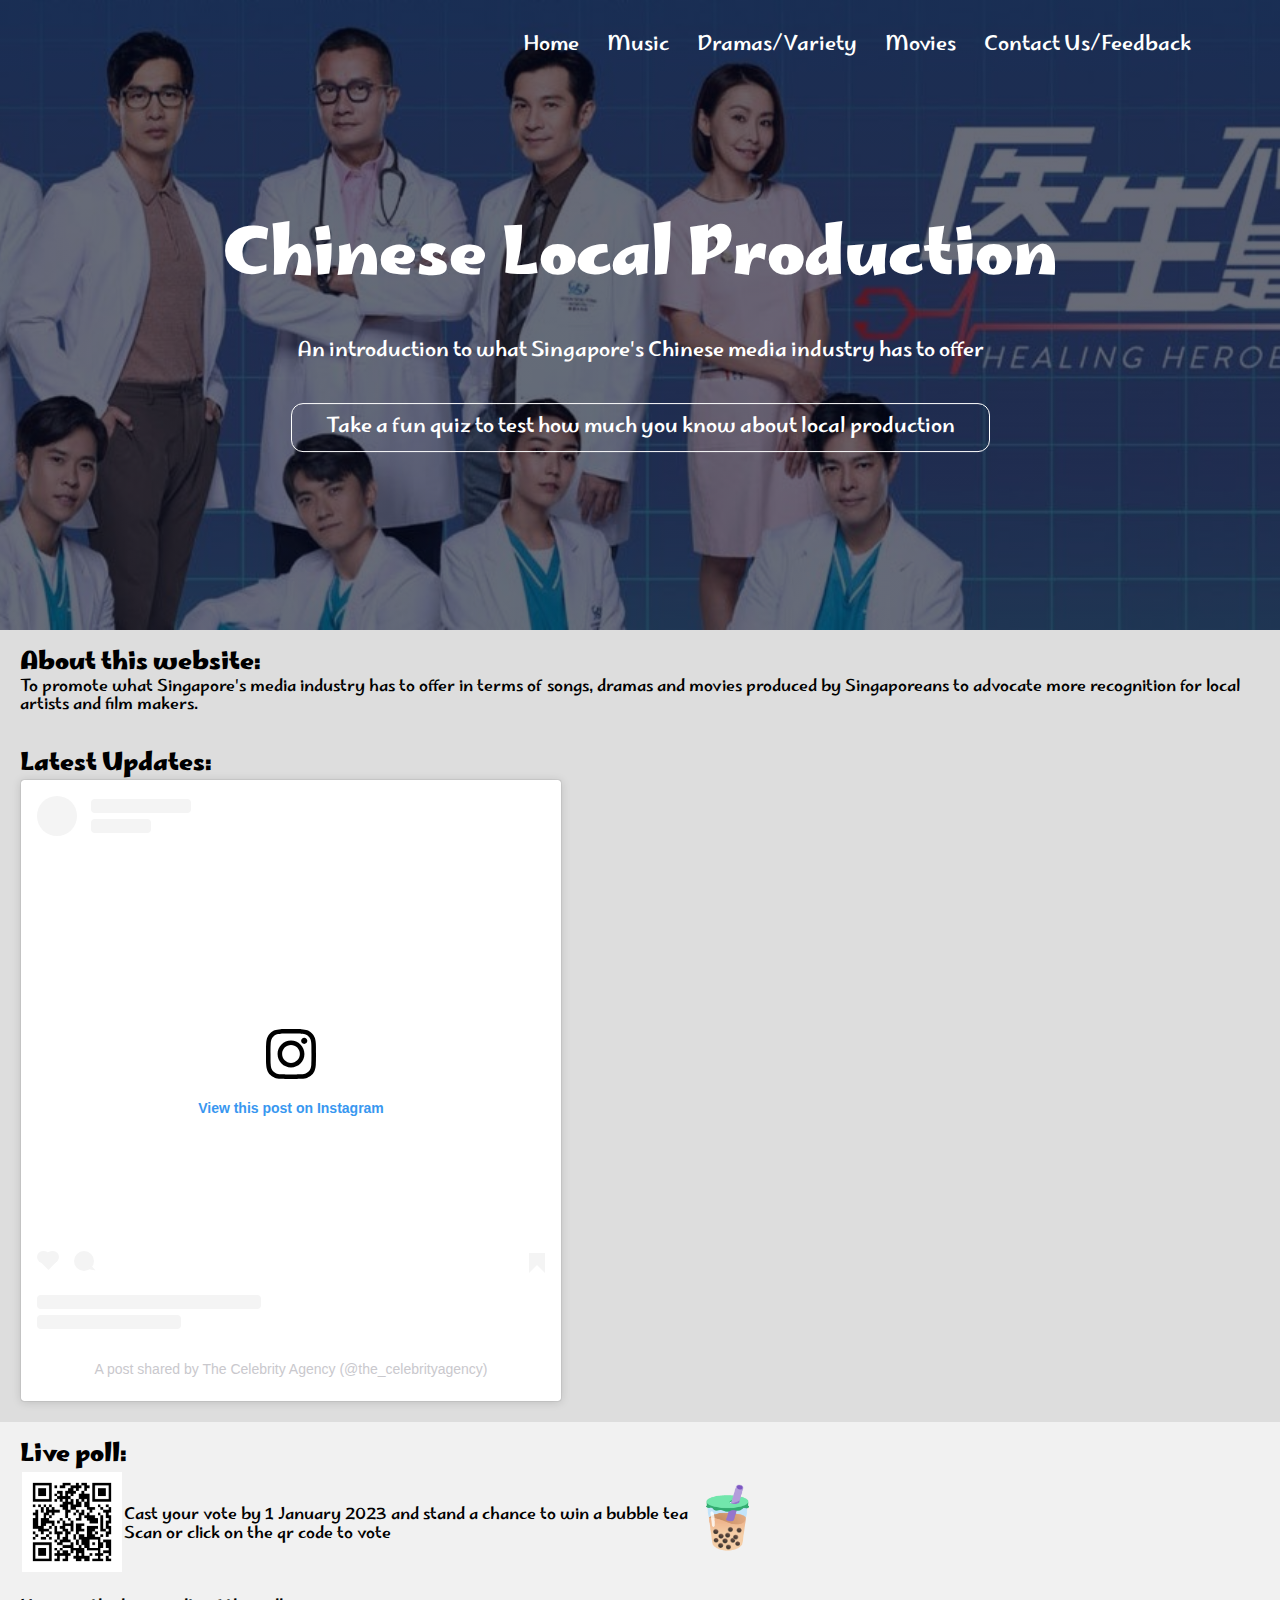
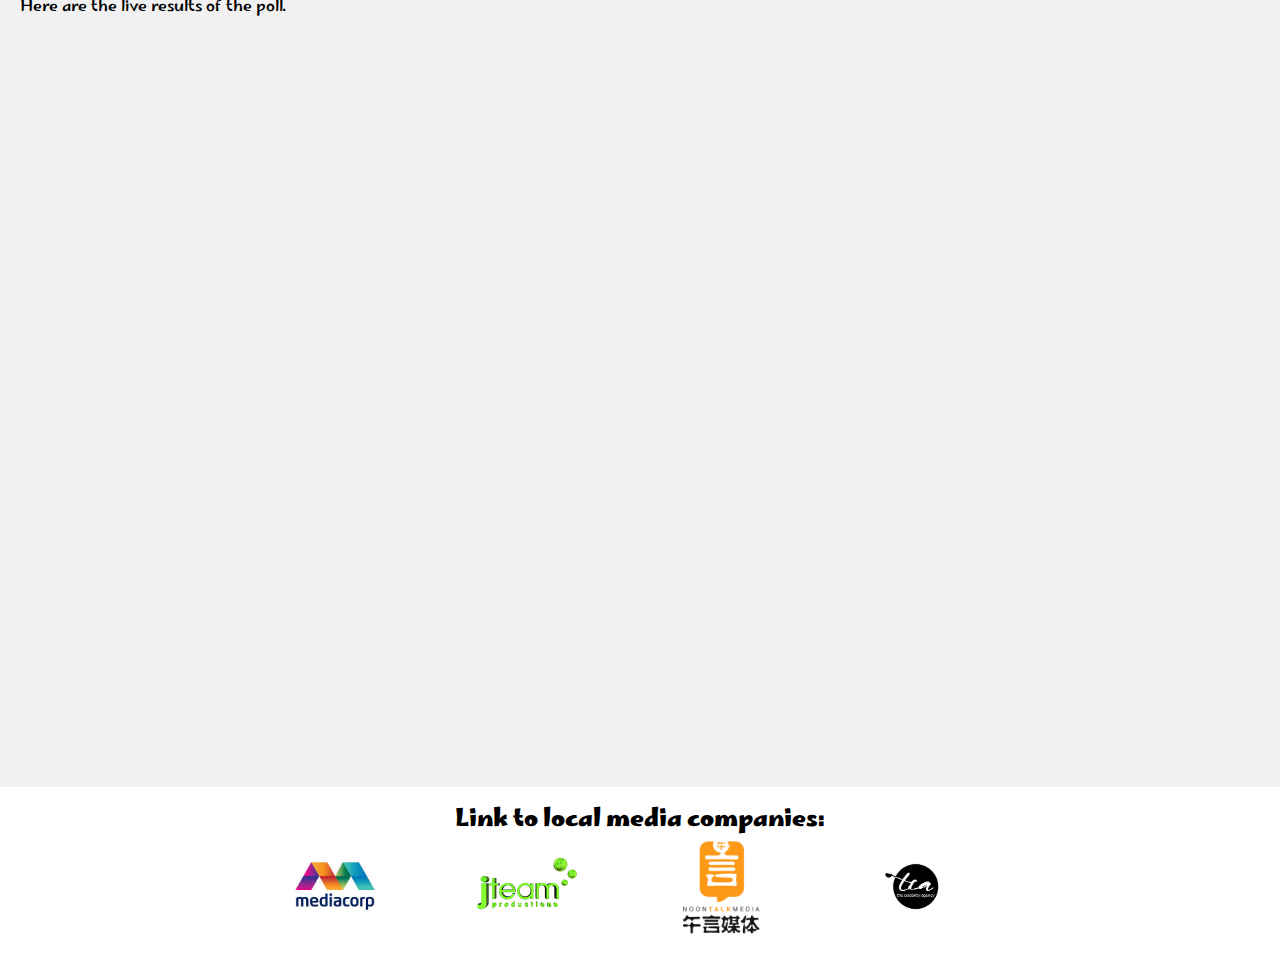
==== commit 17c9ae79: "draft 7" ====
--- a/index.html
+++ b/index.html
@@ -16,7 +16,7 @@
 </head>
 <body>
     <div id="progress">
-        <span id="progress-value">&#x1F815;</span>
+        <span id="progress-value"><i class="fa fa-arrow-up"></i></span>
     </div>
     <div class="homeheader">
         <nav>
@@ -47,6 +47,7 @@
               movies produced by Singaporeans to advocate more 
               recognition for local artists and film makers.</p>
             <br>
+            <br>
               <h2>Latest Updates: </h2>
             <blockquote class="instagram-media" data-instgrm-captioned data-instgrm-permalink="https://www.instagram.com/p/ClJdMvepI_I/?utm_source=ig_embed&amp;utm_campaign=loading" data-instgrm-version="14" style=" background:#FFF; border:0; border-radius:3px; box-shadow:0 0 1px 0 rgba(0,0,0,0.5),0 1px 10px 0 rgba(0,0,0,0.15); margin: 1px; max-width:540px; min-width:326px; padding:0; width:99.375%; width:-webkit-calc(100% - 2px); width:calc(100% - 2px);"><div style="padding:16px;"> <a href="https://www.instagram.com/p/ClJdMvepI_I/?utm_source=ig_embed&amp;utm_campaign=loading" style=" background:#FFFFFF; line-height:0; padding:0 0; text-align:center; text-decoration:none; width:100%;" target="_blank"> <div style=" display: flex; flex-direction: row; align-items: center;"> <div style="background-color: #F4F4F4; border-radius: 50%; flex-grow: 0; height: 40px; margin-right: 14px; width: 40px;"></div> <div style="display: flex; flex-direction: column; flex-grow: 1; justify-content: center;"> <div style=" background-color: #F4F4F4; border-radius: 4px; flex-grow: 0; height: 14px; margin-bottom: 6px; width: 100px;"></div> <div style=" background-color: #F4F4F4; border-radius: 4px; flex-grow: 0; height: 14px; width: 60px;"></div></div></div><div style="padding: 19% 0;"></div> <div style="display:block; height:50px; margin:0 auto 12px; width:50px;"><svg width="50px" height="50px" viewBox="0 0 60 60" version="1.1" xmlns="https://www.w3.org/2000/svg" xmlns:xlink="https://www.w3.org/1999/xlink"><g stroke="none" stroke-width="1" fill="none" fill-rule="evenodd"><g transform="translate(-511.000000, -20.000000)" fill="#000000"><g><path d="M556.869,30.41 C554.814,30.41 553.148,32.076 553.148,34.131 C553.148,36.186 554.814,37.852 556.869,37.852 C558.924,37.852 560.59,36.186 560.59,34.131 C560.59,32.076 558.924,30.41 556.869,30.41 M541,60.657 C535.114,60.657 530.342,55.887 530.342,50 C530.342,44.114 535.114,39.342 541,39.342 C546.887,39.342 551.658,44.114 551.658,50 C551.658,55.887 546.887,60.657 541,60.657 M541,33.886 C532.1,33.886 524.886,41.1 524.886,50 C524.886,58.899 532.1,66.113 541,66.113 C549.9,66.113 557.115,58.899 557.115,50 C557.115,41.1 549.9,33.886 541,33.886 M565.378,62.101 C565.244,65.022 564.756,66.606 564.346,67.663 C563.803,69.06 563.154,70.057 562.106,71.106 C561.058,72.155 560.06,72.803 558.662,73.347 C557.607,73.757 556.021,74.244 553.102,74.378 C549.944,74.521 548.997,74.552 541,74.552 C533.003,74.552 532.056,74.521 528.898,74.378 C525.979,74.244 524.393,73.757 523.338,73.347 C521.94,72.803 520.942,72.155 519.894,71.106 C518.846,70.057 518.197,69.06 517.654,67.663 C517.244,66.606 516.755,65.022 516.623,62.101 C516.479,58.943 516.448,57.996 516.448,50 C516.448,42.003 516.479,41.056 516.623,37.899 C516.755,34.978 517.244,33.391 517.654,32.338 C518.197,30.938 518.846,29.942 519.894,28.894 C520.942,27.846 521.94,27.196 523.338,26.654 C524.393,26.244 525.979,25.756 528.898,25.623 C532.057,25.479 533.004,25.448 541,25.448 C548.997,25.448 549.943,25.479 553.102,25.623 C556.021,25.756 557.607,26.244 558.662,26.654 C560.06,27.196 561.058,27.846 562.106,28.894 C563.154,29.942 563.803,30.938 564.346,32.338 C564.756,33.391 565.244,34.978 565.378,37.899 C565.522,41.056 565.552,42.003 565.552,50 C565.552,57.996 565.522,58.943 565.378,62.101 M570.82,37.631 C570.674,34.438 570.167,32.258 569.425,30.349 C568.659,28.377 567.633,26.702 565.965,25.035 C564.297,23.368 562.623,22.342 560.652,21.575 C558.743,20.834 556.562,20.326 553.369,20.18 C550.169,20.033 549.148,20 541,20 C532.853,20 531.831,20.033 528.631,20.18 C525.438,20.326 523.257,20.834 521.349,21.575 C519.376,22.342 517.703,23.368 516.035,25.035 C514.368,26.702 513.342,28.377 512.574,30.349 C511.834,32.258 511.326,34.438 511.181,37.631 C511.035,40.831 511,41.851 511,50 C511,58.147 511.035,59.17 511.181,62.369 C511.326,65.562 511.834,67.743 512.574,69.651 C513.342,71.625 514.368,73.296 516.035,74.965 C517.703,76.634 519.376,77.658 521.349,78.425 C523.257,79.167 525.438,79.673 528.631,79.82 C531.831,79.965 532.853,80.001 541,80.001 C549.148,80.001 550.169,79.965 553.369,79.82 C556.562,79.673 558.743,79.167 560.652,78.425 C562.623,77.658 564.297,76.634 565.965,74.965 C567.633,73.296 568.659,71.625 569.425,69.651 C570.167,67.743 570.674,65.562 570.82,62.369 C570.966,59.17 571,58.147 571,50 C571,41.851 570.966,40.831 570.82,37.631"></path></g></g></g></svg></div><div style="padding-top: 8px;"> <div style=" color:#3897f0; font-family:Arial,sans-serif; font-size:14px; font-style:normal; font-weight:550; line-height:18px;">View this post on Instagram</div></div><div style="padding: 12.5% 0;"></div> <div style="display: flex; flex-direction: row; margin-bottom: 14px; align-items: center;"><div> <div style="background-color: #F4F4F4; border-radius: 50%; height: 12.5px; width: 12.5px; transform: translateX(0px) translateY(7px);"></div> <div style="background-color: #F4F4F4; height: 12.5px; transform: rotate(-45deg) translateX(3px) translateY(1px); width: 12.5px; flex-grow: 0; margin-right: 14px; margin-left: 2px;"></div> <div style="background-color: #F4F4F4; border-radius: 50%; height: 12.5px; width: 12.5px; transform: translateX(9px) translateY(-18px);"></div></div><div style="margin-left: 8px;"> <div style=" background-color: #F4F4F4; border-radius: 50%; flex-grow: 0; height: 20px; width: 20px;"></div> <div style=" width: 0; height: 0; border-top: 2px solid transparent; border-left: 6px solid #f4f4f4; border-bottom: 2px solid transparent; transform: translateX(16px) translateY(-4px) rotate(30deg)"></div></div><div style="margin-left: auto;"> <div style=" width: 0px; border-top: 8px solid #F4F4F4; border-right: 8px solid transparent; transform: translateY(16px);"></div> <div style=" background-color: #F4F4F4; flex-grow: 0; height: 12px; width: 16px; transform: translateY(-4px);"></div> <div style=" width: 0; height: 0; border-top: 8px solid #F4F4F4; border-left: 8px solid transparent; transform: translateY(-4px) translateX(8px);"></div></div></div> <div style="display: flex; flex-direction: column; flex-grow: 1; justify-content: center; margin-bottom: 24px;"> <div style=" background-color: #F4F4F4; border-radius: 4px; flex-grow: 0; height: 14px; margin-bottom: 6px; width: 224px;"></div> <div style=" background-color: #F4F4F4; border-radius: 4px; flex-grow: 0; height: 14px; width: 144px;"></div></div></a><p style=" color:#c9c8cd; font-family:Arial,sans-serif; font-size:14px; line-height:17px; margin-bottom:0; margin-top:8px; overflow:hidden; padding:8px 0 7px; text-align:center; text-overflow:ellipsis; white-space:nowrap;"><a href="https://www.instagram.com/p/ClJdMvepI_I/?utm_source=ig_embed&amp;utm_campaign=loading" style=" color:#c9c8cd; font-family:Arial,sans-serif; font-size:14px; font-style:normal; font-weight:normal; line-height:17px; text-decoration:none;" target="_blank">A post shared by The Celebrity Agency (@the_celebrityagency)</a></p></div></blockquote> <script async src="//www.instagram.com/embed.js"></script>
             
@@ -64,7 +65,7 @@
           </table>
           <br>
           <p>Here are the live results of the poll.</p>
-          <div style='position: relative; padding-bottom: 56.25%; padding-top: 35px; height: 0; overflow: hidden;'><iframe sandbox='allow-scripts allow-same-origin' allowfullscreen='true' allowtransparency='true' frameborder='0' height='315' src='https://www.mentimeter.com/app/presentation/alr4zv8i4zewime5y5rqk4ont7d98p7d/embed' style='position: absolute; top: 0; left: 0; width: 80%;height:80%' width='420'></iframe></div>
+          <div style='position: relative; padding-bottom: 56.25%; padding-top: 35px; height: 0; overflow: hidden;'><iframe sandbox='allow-scripts allow-same-origin' allowfullscreen='true' allowtransparency='true' frameborder='0' height='315' src='https://www.mentimeter.com/app/presentation/alr4zv8i4zewime5y5rqk4ont7d98p7d/embed' style='position: absolute; top: 0; left: 0; width: 90%;height:90%' width='420'></iframe></div>
           <br>
           
           
@@ -72,10 +73,16 @@
     </div>
     <div class="footer">
         <h2>Link to local media companies: </h2>
-        <a href="https://www.mediacorp.sg/" target="_blank"><img src="images/mediacorp.jpeg" alt=""></a>&emsp;&emsp;
-        <a href="https://jteam.com.sg/" target="_blank"><img src="images/jteam.png" alt=""></a>&emsp;&emsp;
-        <a href="https://noontalk.com/" target="_blank"><img src="images/noontalk.jpeg" alt=""></a>&emsp;&emsp;
-        <a href="https://www.mediacorp.sg/business/tca" target="_blank"><img src="images/tca.jpg" alt="" ></a>
+        
+        <table style="width: 80%;">
+            <tr>
+                <td>&emsp;&emsp;&emsp;&emsp;&emsp;&emsp;&emsp;</td>
+                <td> <a href="https://www.mediacorp.sg/" target="_blank"><img src="images/mediacorp.jpeg" alt=""></a></td>
+                <td><a href="https://jteam.com.sg/" target="_blank"><img src="images/jteam.png" alt=""></a></td>
+                <td><a href="https://noontalk.com/" target="_blank"><img src="images/noontalk.jpeg" alt=""></a></td>
+                <td> <a href="https://www.mediacorp.sg/business/tca" target="_blank"><img src="images/tca.jpg" alt="" ></a></td>
+            </tr>
+        </table>
     </div>
 
     <!----JavaScript for toggle menu---->
--- a/style1.css
+++ b/style1.css
@@ -33,20 +33,49 @@
 
 img{
     width:100px;
-}
-
+} 
+ 
 #text{
     color:white;
     text-align: center;
     font-size: 35px;
 }
 
+
+.firstimage{
+    width:500px;
+}
+
+.list{
+    width:500px;
+    text-align: center;
+}
+
+
 .newtable img{
-    width:500px;
+    width:500px;/* 
+    height:400px; */
 }
 
 .newtable{
-    width:95%;
+    width:100%;
+    
+}
+
+.newtable ul{
+    list-style: none;
+}
+
+.newtable li a:hover{
+    color:#f44336;
+}
+
+.newtable li a{
+    color:blue;
+}
+
+.newtable li a:visited{
+    color:purple;
 }
 
 .newtable td{
@@ -54,10 +83,14 @@
     padding:20px;
 }
 
+.newtable tr{
+    font-size: 25px;
+    padding: 10px;
+} 
+ 
 .info{
-    font-size: 25px;
-    padding:20px;
-}
+    font-size: 20px;
+} 
 
 .newbutton{
     display:inline-block;
@@ -303,11 +336,13 @@
         text-align: center;
         display: inline-block;
     }
-    .newtable td{
-        font-size: 25px;
+    .newtable td,tr{
+        font-size: 20px;
         display: flex;
         flex-direction: column;
         align-items: center;
+        width:auto;
+        padding: 20px;
     }
 
     .newtable img{
@@ -316,6 +351,7 @@
 
     .video{
         width:100%;
-    }
-    
+        height: 200px;
+    }
+
 }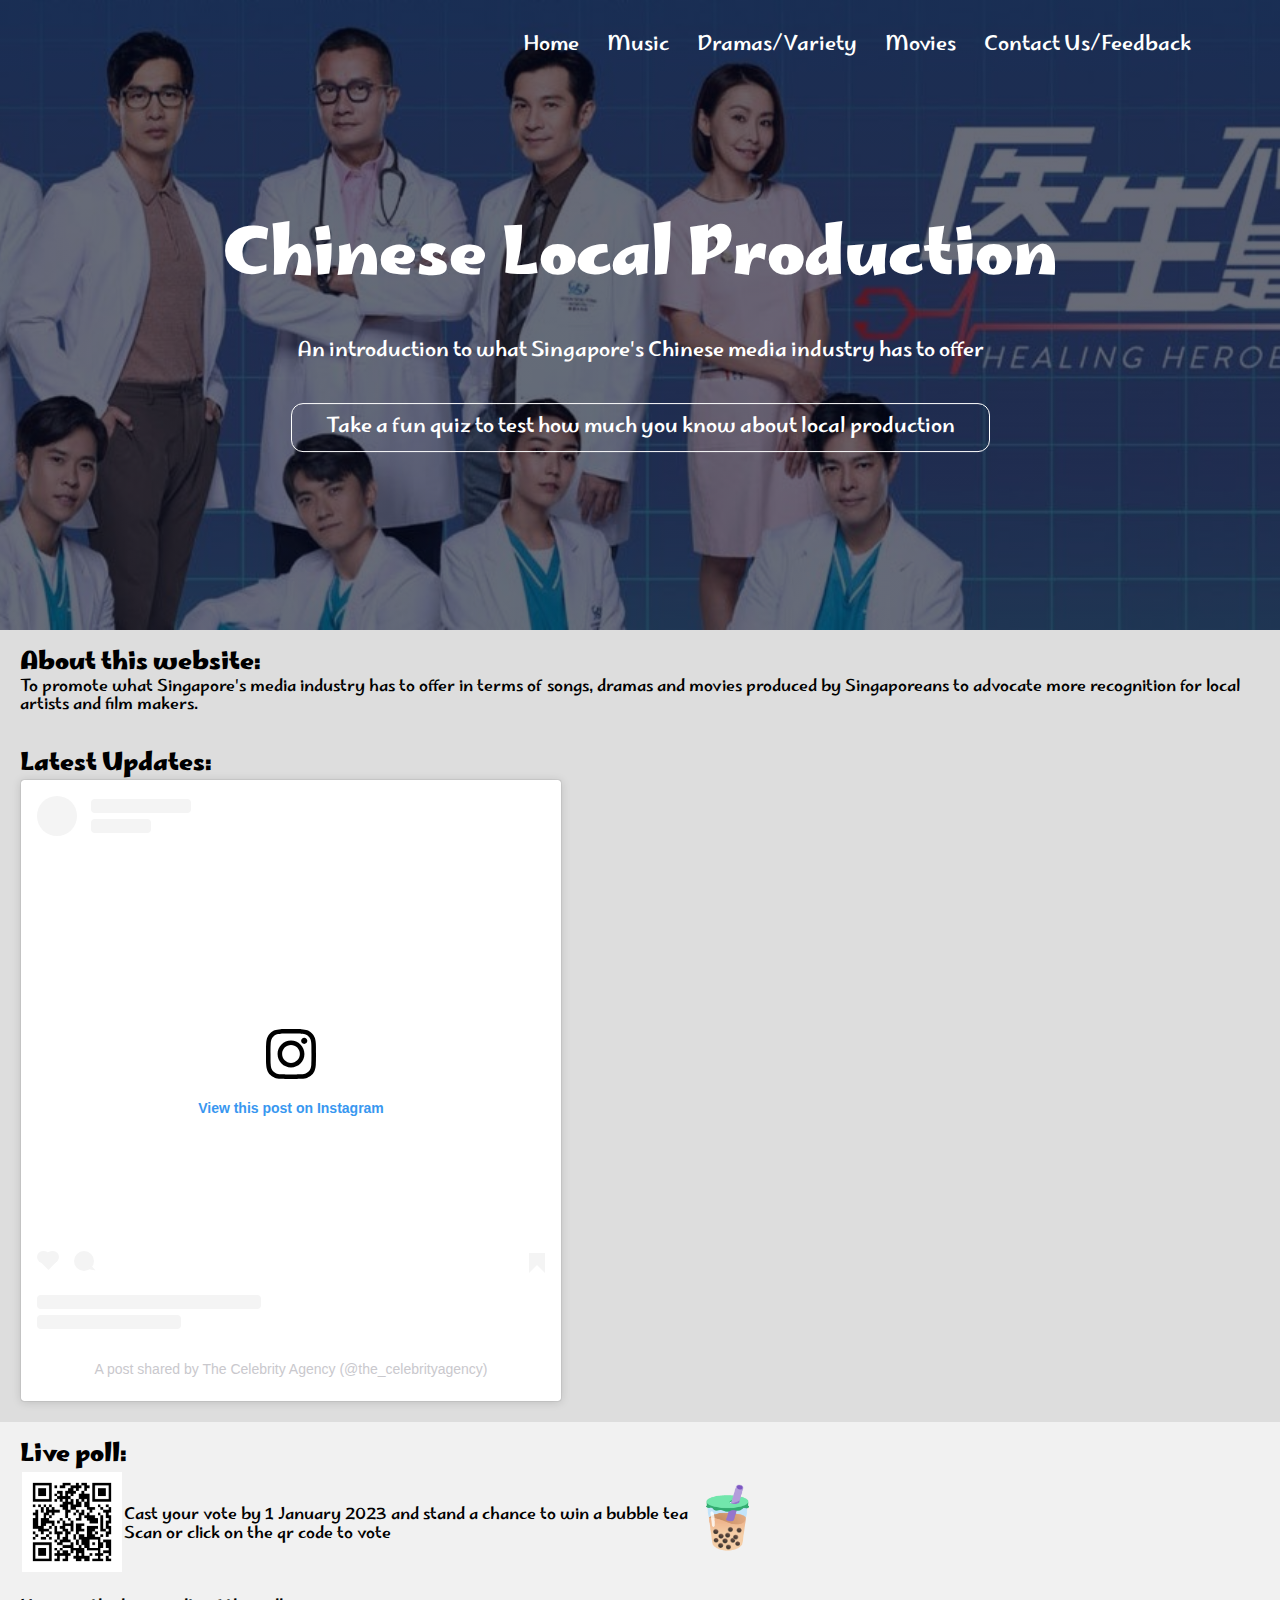
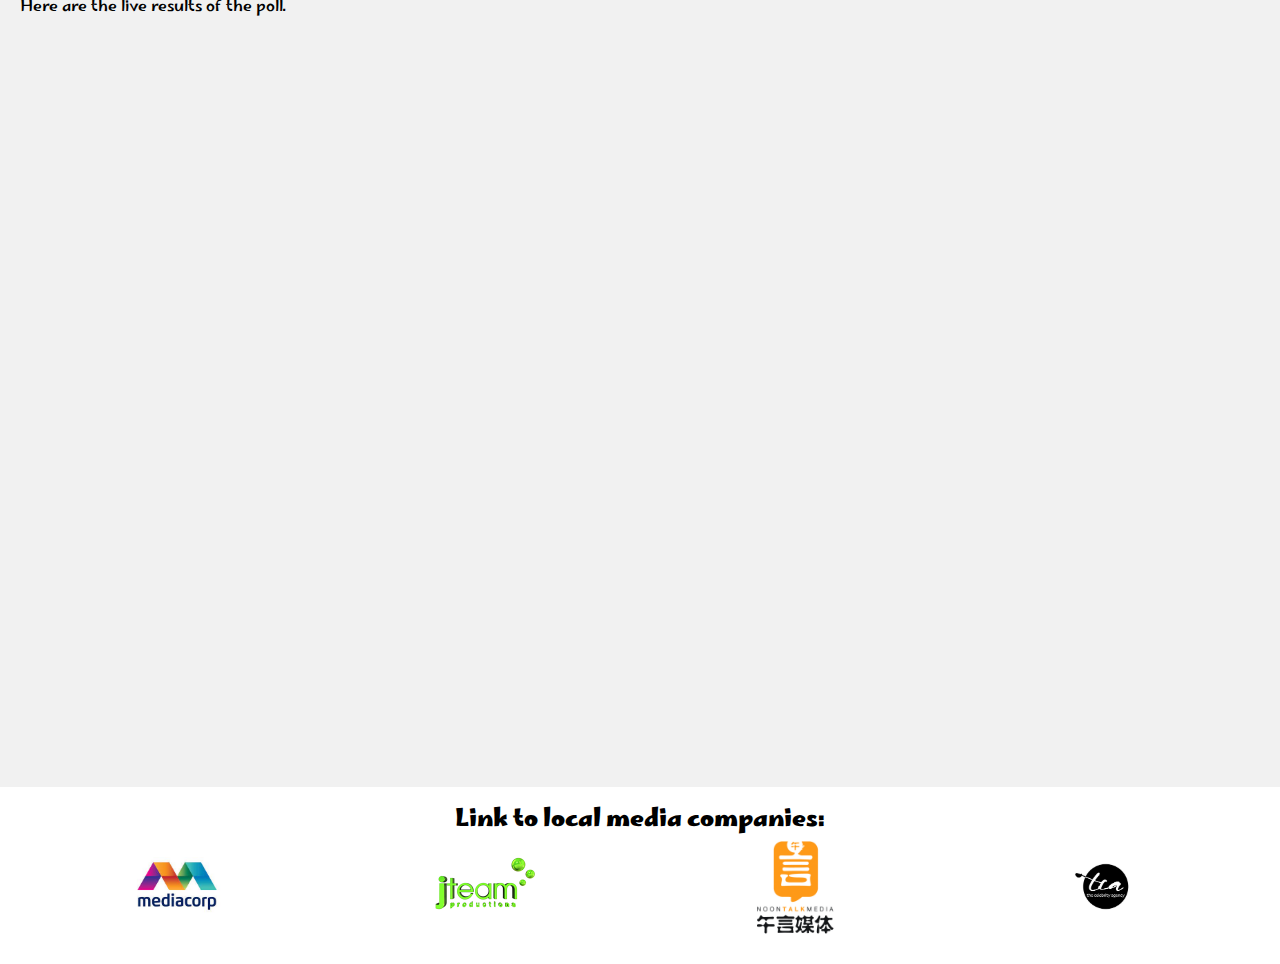
==== commit c5137b32: "final draft" ====
--- a/index.html
+++ b/index.html
@@ -65,7 +65,7 @@
           </table>
           <br>
           <p>Here are the live results of the poll.</p>
-          <div style='position: relative; padding-bottom: 56.25%; padding-top: 35px; height: 0; overflow: hidden;'><iframe sandbox='allow-scripts allow-same-origin' allowfullscreen='true' allowtransparency='true' frameborder='0' height='315' src='https://www.mentimeter.com/app/presentation/alr4zv8i4zewime5y5rqk4ont7d98p7d/embed' style='position: absolute; top: 0; left: 0; width: 90%;height:90%' width='420'></iframe></div>
+          <div style='position: relative; padding-bottom: 56.25%; padding-top: 35px; height: 0; overflow: hidden;'><iframe sandbox='allow-scripts allow-same-origin' allowfullscreen='true' allowtransparency='true' frameborder='0' height='315' src='https://www.mentimeter.com/app/presentation/alr4zv8i4zewime5y5rqk4ont7d98p7d/embed' style='position: absolute; top: 0; left: 0; width: 85%;height:85%' width='420'></iframe></div>
           <br>
           
           
@@ -74,9 +74,8 @@
     <div class="footer">
         <h2>Link to local media companies: </h2>
         
-        <table style="width: 80%;">
+        <table style="width: 100%;" class="last">
             <tr>
-                <td>&emsp;&emsp;&emsp;&emsp;&emsp;&emsp;&emsp;</td>
                 <td> <a href="https://www.mediacorp.sg/" target="_blank"><img src="images/mediacorp.jpeg" alt=""></a></td>
                 <td><a href="https://jteam.com.sg/" target="_blank"><img src="images/jteam.png" alt=""></a></td>
                 <td><a href="https://noontalk.com/" target="_blank"><img src="images/noontalk.jpeg" alt=""></a></td>
